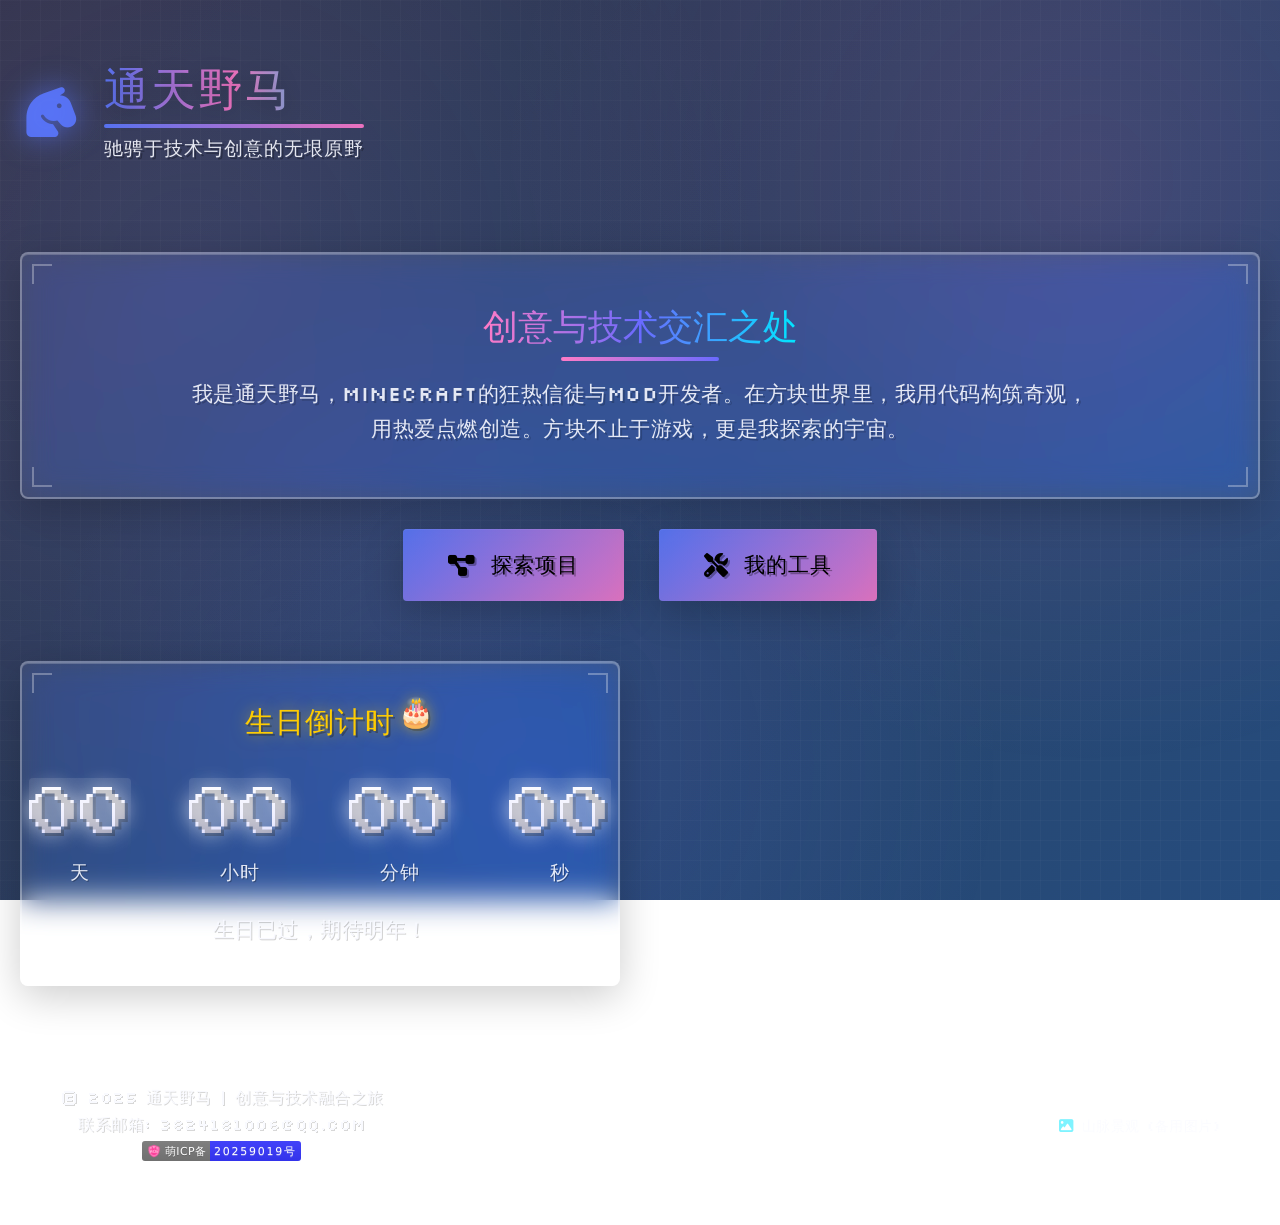
==== index.html @ 5b5aee97 "Update index.html" ====
<!DOCTYPE html>
<html lang="zh-CN">
<head>
    <meta charset="UTF-8">
    <meta name="viewport" content="width=device-width, initial-scale=1.0">
    <title>通天野马 - 个人网站</title>
    <link rel="stylesheet" href="https://cdnjs.cloudflare.com/ajax/libs/font-awesome/6.4.0/css/all.min.css">
    <link href="https://fonts.googleapis.com/css2?family=Press+Start+2P&family=Silkscreen&display=swap" rel="stylesheet">
    <style>
        * {
            margin: 0;
            padding: 0;
            box-sizing: border-box;
        }

        :root {
            --primary-color: rgba(90, 119, 255, 0.9);
            --secondary-color: rgba(255, 119, 200, 0.9);
            --accent-color: rgba(0, 231, 255, 0.9);
            --glass-bg: rgba(255, 255, 255, 0.08);
            --glass-border: rgba(255, 255, 255, 0.15);
            --glass-highlight: rgba(255, 255, 255, 0.2);
            --text-color: #f8f9ff;
            --text-secondary: rgba(248, 249, 255, 0.7);
            --shadow: 0 10px 40px rgba(0, 0, 0, 0.2);
            --shadow-light: 0 5px 25px rgba(0, 0, 0, 0.1);
            --gradient: linear-gradient(135deg, rgba(90, 119, 255, 0.1), rgba(255, 119, 200, 0.1));
            --pixel-border: 2px solid rgba(255, 255, 255, 0.3);
        }

        body {
            font-family: 'Silkscreen', cursive;
            color: var(--text-color);
            min-height: 100vh;
            overflow-x: hidden;
            position: relative;
            display: flex;
            flex-direction: column;
            align-items: center;
            justify-content: center;
            padding: 20px;
            image-rendering: pixelated;
            image-rendering: crisp-edges;
            /* Minecraft风格鼠标指针 - 十字准心 */
            cursor: url('data:image/svg+xml;utf8,<svg xmlns="http://www.w3.org/2000/svg" width="24" height="24" viewBox="0 0 24 24" fill="none" stroke="%23FFFFFF" stroke-width="2" stroke-linecap="square" stroke-linejoin="square"><line x1="12" y1="8" x2="12" y2="16"/><line x1="8" y1="12" x2="16" y2="12"/></svg>') 12 12, auto;
        }
        
        /* 交互元素的鼠标指针 - Minecraft剑 */
        a, button, .glass-card, .project-card, .tool-item {
            cursor: url('data:image/svg+xml;utf8,<svg xmlns="http://www.w3.org/2000/svg" width="32" height="32" viewBox="0 0 32 32" fill="%23FFD700" stroke="%23FFFFFF" stroke-width="2" stroke-linecap="square" stroke-linejoin="square"><path d="M28 4L16 16 4 28 8 24 16 16 24 8z"/><path d="M24 8L16 16 8 24" stroke="%23FFA500"/></svg>') 16 16, pointer;
        }

        #bing-bg {
            position: fixed;
            top: 0;
            left: 0;
            width: 100%;
            height: 100%;
            background-image: url('https://www.bing.com/th?id=OHR.ShanghaiTower_ZH-CN1358601065_1920x1080.jpg&rf=LaDigue_1920x1080.jpg');
            background-size: cover;
            background-position: center;
            background-repeat: no-repeat;
            z-index: -2;
            transition: background-image 1.5s ease-in-out;
            filter: contrast(1.1) saturate(1.2);
        }

        #bing-bg::after {
            content: '';
            position: absolute;
            top: 0;
            left: 0;
            width: 100%;
            height: 100%;
            background: linear-gradient(135deg, rgba(26, 26, 46, 0.85) 0%, rgba(15, 52, 96, 0.85) 100%);
            z-index: -1;
        }

        .bg-overlay {
            position: fixed;
            top: 0;
            left: 0;
            width: 100%;
            height: 100%;
            background: 
                radial-gradient(circle at 15% 30%, rgba(120, 119, 198, 0.15) 0%, transparent 45%),
                radial-gradient(circle at 85% 20%, rgba(255, 119, 200, 0.12) 0%, transparent 45%),
                radial-gradient(circle at 40% 85%, rgba(90, 119, 255, 0.15) 0%, transparent 45%);
            z-index: -1;
            pointer-events: none;
        }

        .pixel-grid {
            position: fixed;
            top: 0;
            left: 0;
            width: 100%;
            height: 100%;
            background-image: 
                linear-gradient(rgba(255, 255, 255, 0.05) 1px, transparent 1px),
                linear-gradient(90deg, rgba(255, 255, 255, 0.05) 1px, transparent 1px);
            background-size: 20px 20px;
            z-index: 0;
            pointer-events: none;
            opacity: 0.5;
        }

        .container {
            max-width: 1400px;
            width: 100%;
            margin: 0 auto;
            position: relative;
            z-index: 1;
        }

        /* 头部样式 */
        header {
            display: flex;
            justify-content: space-between;
            align-items: center;
            padding: 40px 0;
            margin-bottom: 50px;
        }

        .logo {
            display: flex;
            align-items: center;
            gap: 20px;
        }

        .logo-icon {
            font-size: 3.2rem;
            color: var(--primary-color);
            filter: drop-shadow(0 0 15px rgba(90, 119, 255, 0.7));
            animation: pixel-pulse 3s infinite alternate;
        }

        @keyframes pixel-pulse {
            0% { 
                filter: drop-shadow(0 0 15px rgba(90, 119, 255, 0.7));
                transform: scale(1);
            }
            100% { 
                filter: drop-shadow(0 0 25px rgba(90, 119, 255, 0.9));
                transform: scale(1.05);
            }
        }

        .logo-text h1 {
            font-family: 'Press Start 2P', cursive;
            font-size: 2.8rem;
            font-weight: normal;
            background: linear-gradient(to right, var(--primary-color), var(--secondary-color), var(--accent-color));
            -webkit-background-clip: text;
            background-clip: text;
            color: transparent;
            letter-spacing: 2px;
            text-shadow: 0 5px 20px rgba(0, 0, 0, 0.2);
            position: relative;
            text-transform: uppercase;
        }

        .logo-text h1::after {
            content: '';
            position: absolute;
            bottom: -8px;
            left: 0;
            width: 100%;
            height: 4px;
            background: linear-gradient(to right, var(--primary-color), var(--secondary-color));
            border-radius: 2px;
            image-rendering: pixelated;
        }

        .logo-text p {
            font-size: 1.2rem;
            opacity: 0.9;
            margin-top: 15px;
            letter-spacing: 1px;
            text-shadow: 2px 2px 0 rgba(0, 0, 0, 0.3);
        }

        /* 玻璃质感卡片 */
        .glass-card {
            background: var(--glass-bg);
            backdrop-filter: blur(15px) saturate(180%);
            border-radius: 8px;
            border: var(--pixel-border);
            box-shadow: var(--shadow), inset 0 1px 0 var(--glass-highlight);
            padding: 30px;
            transition: all 0.4s cubic-bezier(0.175, 0.885, 0.32, 1.275);
            position: relative;
            overflow: hidden;
        }

        .glass-card::before {
            content: '';
            position: absolute;
            top: 0;
            left: 0;
            width: 100%;
            height: 100%;
            background: var(--gradient);
            opacity: 0;
            transition: opacity 0.4s ease;
            z-index: -1;
        }

        .glass-card:hover::before {
            opacity: 1;
        }

        .glass-card:hover {
            transform: translateY(-8px);
            box-shadow: 0 20px 50px rgba(0, 0, 0, 0.3), inset 0 1px 0 var(--glass-highlight);
            border-color: rgba(255, 255, 255, 0.4);
        }

        /* 主要内容区域 */
        .main-content {
            display: grid;
            grid-template-columns: 1fr 1fr;
            gap: 40px;
            margin-bottom: 50px;
        }

        .intro {
            grid-column: 1 / -1;
            text-align: center;
            padding: 50px;
            margin-bottom: 30px;
        }

        .intro h2 {
            font-family: 'Press Start 2P', cursive;
            font-size: 2.2rem;
            margin-bottom: 25px;
            font-weight: normal;
            background: linear-gradient(to right, #ff7bc7, #6a6aff, #00e7ff);
            -webkit-background-clip: text;
            background-clip: text;
            color: transparent;
            position: relative;
            display: inline-block;
            text-transform: uppercase;
        }

        .intro h2::after {
            content: '';
            position: absolute;
            bottom: -10px;
            left: 25%;
            width: 50%;
            height: 4px;
            background: linear-gradient(to right, #ff7bc7, #6a6aff);
            border-radius: 2px;
            image-rendering: pixelated;
        }

        .intro p {
            font-size: 1.3rem;
            line-height: 1.7;
            max-width: 900px;
            margin: 0 auto;
            opacity: 0.9;
            letter-spacing: 0.5px;
            text-shadow: 2px 2px 0 rgba(0, 0, 0, 0.2);
        }

        /* 按钮样式 */
        .action-buttons {
            display: flex;
            justify-content: center;
            gap: 35px;
            margin-bottom: 60px;
        }

        .action-btn {
            padding: 22px 45px;
            font-size: 1.3rem;
            font-weight: normal;
            font-family: 'Press Start 2P', cursive;
            border: none;
            border-radius: 4px;
            cursor: pointer;
            display: flex;
            align-items: center;
            gap: 15px;
            transition: all 0.4s cubic-bezier(0.175, 0.885, 0.32, 1.275);
            position: relative;
            overflow: hidden;
            z-index: 1;
            letter-spacing: 1px;
            text-shadow: 2px 2px 0 rgba(0, 0, 0, 0.3);
            image-rendering: pixelated;
        }

        .action-btn::before {
            content: '';
            position: absolute;
            top: 0;
            left: 0;
            width: 100%;
            height: 100%;
            background: linear-gradient(135deg, var(--primary-color), var(--secondary-color));
            z-index: -1;
            opacity: 0.9;
            transition: opacity 0.4s ease, transform 0.4s ease;
        }

        .action-btn::after {
            content: '';
            position: absolute;
            top: 0;
            left: -100%;
            width: 100%;
            height: 100%;
            background: linear-gradient(90deg, transparent, rgba(255, 255, 255, 0.2), transparent);
            transition: left 0.7s ease;
            z-index: -1;
        }

        .action-btn:hover::after {
            left: 100%;
        }

        .action-btn:hover {
            transform: translateY(-8px) scale(1.05);
            box-shadow: 0 15px 35px rgba(90, 119, 255, 0.4);
        }

        .action-btn i {
            font-size: 1.5rem;
            transition: transform 0.3s ease;
        }

        .action-btn:hover i {
            transform: scale(1.2) rotate(5deg);
        }

        /* 倒计时样式 */
        .countdown-container {
            text-align: center;
            padding: 40px;
        }

        .countdown-title {
            font-family: 'Press Start 2P', cursive;
            font-size: 1.8rem;
            margin-bottom: 35px;
            color: #ffcc00;
            text-shadow: 0 0 15px rgba(255, 204, 0, 0.6), 2px 2px 0 rgba(0, 0, 0, 0.3);
            font-weight: normal;
            letter-spacing: 1px;
            position: relative;
            display: inline-block;
            text-transform: uppercase;
        }

        .countdown-title::after {
            content: '🎂';
            position: absolute;
            top: -10px;
            right: -40px;
            font-size: 1.8rem;
            animation: pixel-bounce 2s infinite;
        }

        @keyframes pixel-bounce {
            0%, 100% { transform: translateY(0); }
            50% { transform: translateY(-8px); }
        }

        .countdown {
            display: flex;
            justify-content: center;
            gap: 30px;
        }

        .countdown-item {
            display: flex;
            flex-direction: column;
            align-items: center;
            min-width: 130px;
        }

        .countdown-number {
            font-family: 'Press Start 2P', cursive;
            font-size: 3.2rem;
            font-weight: normal;
            color: #fff;
            text-shadow: 0 0 20px rgba(255, 255, 255, 0.8), 3px 3px 0 rgba(0, 0, 0, 0.3);
            line-height: 1;
            margin-bottom: 10px;
            background: linear-gradient(to bottom, #fff, #d1d1ff);
            -webkit-background-clip: text;
            background-clip: text;
            color: transparent;
            position: relative;
            padding: 10px 0;
            image-rendering: pixelated;
        }

        .countdown-number::before {
            content: '';
            position: absolute;
            top: 0;
            left: 0;
            width: 100%;
            height: 100%;
            background: linear-gradient(to bottom, rgba(255, 255, 255, 0.1), transparent);
            border-radius: 4px;
        }

        .countdown-label {
            font-size: 1.2rem;
            font-weight: normal;
            letter-spacing: 1px;
            opacity: 0.9;
            text-shadow: 1px 1px 0 rgba(0, 0, 0, 0.3);
        }

        .countdown-subtitle {
            font-size: 1.3rem;
            margin-top: 30px;
            opacity: 0.9;
            letter-spacing: 0.5px;
            text-shadow: 1px 1px 0 rgba(0, 0, 0, 0.2);
        }

        /* 模态窗口样式 */
        .modal {
            display: none;
            position: fixed;
            top: 0;
            left: 0;
            width: 100%;
            height: 100%;
            background-color: rgba(0, 0, 0, 0.8);
            z-index: 2000;
            justify-content: center;
            align-items: center;
            backdrop-filter: blur(10px);
            padding: 20px;
            animation: modalFadeIn 0.4s ease;
        }

        @keyframes modalFadeIn {
            from { opacity: 0; }
            to { opacity: 1; }
        }

        .modal.active {
            display: flex;
        }

        .modal-content {
            width: 90%;
            max-width: 1000px;
            max-height: 85vh;
            overflow-y: auto;
            border-radius: 8px;
            position: relative;
            animation: modalSlideUp 0.5s cubic-bezier(0.175, 0.885, 0.32, 1.275);
            transform-origin: center;
            border: var(--pixel-border);
        }

        @keyframes modalSlideUp {
            from { 
                opacity: 0;
                transform: translateY(60px) scale(0.9);
            }
            to { 
                opacity: 1;
                transform: translateY(0) scale(1);
            }
        }

        .modal-header {
            display: flex;
            justify-content: space-between;
            align-items: center;
            padding: 30px 40px;
            border-bottom: 1px solid var(--glass-border);
            margin-bottom: 25px;
        }

        .modal-header h2 {
            font-family: 'Press Start 2P', cursive;
            font-size: 1.8rem;
            display: flex;
            align-items: center;
            gap: 15px;
            font-weight: normal;
            text-transform: uppercase;
        }

        .close-btn {
            background: rgba(255, 255, 255, 0.1);
            border: var(--pixel-border);
            width: 50px;
            height: 50px;
            border-radius: 4px;
            color: var(--text-color);
            font-size: 1.8rem;
            cursor: pointer;
            display: flex;
            align-items: center;
            justify-content: center;
            transition: all 0.3s ease;
            image-rendering: pixelated;
        }

        .close-btn:hover {
            background: rgba(255, 255, 255, 0.2);
            transform: rotate(90deg);
        }

        .modal-body {
            padding: 0 40px 40px;
        }

        /* 项目网格 */
        .projects-grid {
            display: grid;
            grid-template-columns: repeat(auto-fill, minmax(280px, 1fr));
            gap: 30px;
        }

        .project-card {
            padding: 25px;
            border-radius: 4px;
            transition: all 0.4s ease;
            cursor: pointer;
            display: flex;
            flex-direction: column;
            height: 100%;
            position: relative;
            overflow: hidden;
            border: 1px solid transparent;
        }

        .project-card::after {
            content: '';
            position: absolute;
            bottom: 0;
            left: 0;
            width: 100%;
            height: 5px;
            background: linear-gradient(to right, var(--primary-color), var(--secondary-color));
            transform: scaleX(0);
            transition: transform 0.4s ease;
            transform-origin: left;
        }

        .project-card:hover::after {
            transform: scaleX(1);
        }

        .project-card:hover {
            transform: translateY(-10px);
            background: rgba(255, 255, 255, 0.12);
            border: 1px solid rgba(255, 255, 255, 0.2);
        }

        .project-icon {
            font-size: 3rem;
            margin-bottom: 20px;
            color: var(--primary-color);
            transition: transform 0.3s ease;
        }

        .project-card:hover .project-icon {
            transform: scale(1.2);
        }

        .project-card h3 {
            font-family: 'Press Start 2P', cursive;
            font-size: 1.3rem;
            margin-bottom: 15px;
            font-weight: normal;
        }

        .project-card p {
            opacity: 0.8;
            line-height: 1.6;
            flex-grow: 1;
            font-size: 1.1rem;
        }

        /* 工具列表 */
        .tools-list {
            display: flex;
            flex-direction: column;
            gap: 25px;
        }

        .tool-item {
            display: flex;
            align-items: center;
            gap: 25px;
            padding: 25px;
            border-radius: 4px;
            transition: all 0.4s ease;
            cursor: pointer;
            position: relative;
            overflow: hidden;
            border: 1px solid transparent;
        }

        .tool-item::after {
            content: '';
            position: absolute;
            bottom: 0;
            left: 0;
            width: 100%;
            height: 5px;
            background: linear-gradient(to right, var(--secondary-color), var(--accent-color));
            transform: scaleX(0);
            transition: transform 0.4s ease;
            transform-origin: left;
        }

        .tool-item:hover::after {
            transform: scaleX(1);
        }

        .tool-item:hover {
            transform: translateX(15px);
            background: rgba(255, 255, 255, 0.12);
            border: 1px solid rgba(255, 255, 255, 0.2);
        }

        .tool-icon {
            font-size: 2.5rem;
            color: var(--secondary-color);
            transition: transform 0.3s ease;
            min-width: 60px;
            text-align: center;
        }

        .tool-item:hover .tool-icon {
            transform: scale(1.2);
        }

        .tool-info h3 {
            font-family: 'Press Start 2P', cursive;
            font-size: 1.3rem;
            margin-bottom: 8px;
            font-weight: normal;
        }

        .tool-info p {
            opacity: 0.8;
            line-height: 1.6;
            font-size: 1.1rem;
        }

        /* 页脚 */
        footer {
            text-align: center;
            padding: 40px 0;
            margin-top: 60px;
            border-top: 1px solid var(--glass-border);
            font-size: 1rem;
            opacity: 0.8;
            width: 100%;
            letter-spacing: 0.5px;
        }

        .footer-content {
            display: flex;
            justify-content: space-between;
            align-items: center;
            max-width: 1200px;
            margin: 0 auto;
            padding: 0 20px;
        }

        .footer-text p {
            margin-bottom: 5px;
            text-shadow: 1px 1px 0 rgba(0, 0, 0, 0.2);
        }

        .bg-info {
            font-size: 0.9rem;
            opacity: 0.7;
            display: flex;
            align-items: center;
            gap: 8px;
        }

        .bg-info i {
            color: var(--accent-color);
        }

        /* 像素装饰元素 */
        .pixel-corner {
            position: absolute;
            width: 20px;
            height: 20px;
            border: 2px solid rgba(255, 255, 255, 0.3);
            image-rendering: pixelated;
        }

        .corner-tl {
            top: 10px;
            left: 10px;
            border-right: none;
            border-bottom: none;
        }

        .corner-tr {
            top: 10px;
            right: 10px;
            border-left: none;
            border-bottom: none;
        }

        .corner-bl {
            bottom: 10px;
            left: 10px;
            border-right: none;
            border-top: none;
        }

        .corner-br {
            bottom: 10px;
            right: 10px;
            border-left: none;
            border-top: none;
        }

        /* 响应式设计 */
        @media (max-width: 1200px) {
            .main-content {
                grid-template-columns: 1fr;
                gap: 30px;
            }
            
            .countdown {
                flex-wrap: wrap;
            }
            
            .countdown-item {
                min-width: 110px;
            }
        }

        @media (max-width: 992px) {
            .logo-text h1 {
                font-size: 2.2rem;
            }
            
            .intro h2 {
                font-size: 1.8rem;
            }
            
            .projects-grid {
                grid-template-columns: repeat(auto-fill, minmax(250px, 1fr));
            }
            
            .countdown-number {
                font-size: 2.5rem;
            }
        }

        @media (max-width: 768px) {
            header {
                flex-direction: column;
                align-items: flex-start;
                gap: 20px;
            }
            
            .action-buttons {
                flex-direction: column;
                align-items: center;
                gap: 20px;
            }
            
            .action-btn {
                width: 100%;
                max-width: 350px;
                justify-content: center;
                font-size: 1.1rem;
                padding: 18px 30px;
            }
            
            .countdown-item {
                min-width: 90px;
            }
            
            .countdown-number {
                font-size: 2rem;
            }
            
            .modal-header {
                flex-direction: column;
                align-items: flex-start;
                gap: 20px;
            }
            
            .modal-header h2 {
                font-size: 1.5rem;
            }
            
            .footer-content {
                flex-direction: column;
                gap: 20px;
                text-align: center;
            }
            
            .logo-icon {
                font-size: 2.5rem;
            }
        }

        @media (max-width: 576px) {
            .intro {
                padding: 30px 20px;
            }
            
            .intro h2 {
                font-size: 1.5rem;
            }
            
            .intro p {
                font-size: 1.1rem;
            }
            
            .countdown {
                gap: 15px;
            }
            
            .countdown-item {
                min-width: 70px;
            }
            
            .countdown-number {
                font-size: 1.8rem;
            }
            
            .modal-body {
                padding: 0 20px 30px;
            }
            
            .logo-text h1 {
                font-size: 1.8rem;
            }
        }
    </style>
</head>
<body>
    <div id="bing-bg"></div>
    <div class="bg-overlay"></div>
    <div class="pixel-grid"></div>
    
    <div class="container">
        <header>
            <div class="logo">
                <div class="logo-icon">
                    <i class="fas fa-horse-head"></i>
                </div>
                <div class="logo-text">
                    <h1>通天野马</h1>
                    <p>驰骋于技术与创意的无垠原野</p>
                </div>
            </div>
        </header>

        <main>
            <section class="intro glass-card">
                <div class="pixel-corner corner-tl"></div>
                <div class="pixel-corner corner-tr"></div>
                <div class="pixel-corner corner-bl"></div>
                <div class="pixel-corner corner-br"></div>
                <h2>创意与技术交汇之处</h2>
                <p>我是通天野马，Minecraft的狂热信徒与Mod开发者。在方块世界里，我用代码构筑奇观，用热爱点燃创造。方块不止于游戏，更是我探索的宇宙。</p>
            </section>

            <div class="action-buttons">
                <button class="action-btn glass-card" id="projectsBtn">
                    <i class="fas fa-project-diagram"></i>
                    <span>探索项目</span>
                </button>
                <button class="action-btn glass-card" id="toolsBtn">
                    <i class="fas fa-tools"></i>
                    <span>我的工具</span>
                </button>
            </div>

            <div class="main-content">
                <div class="countdown-container glass-card">
                    <div class="pixel-corner corner-tl"></div>
                    <div class="pixel-corner corner-tr"></div>
                    <div class="pixel-corner corner-bl"></div>
                    <div class="pixel-corner corner-br"></div>
                    <h2 class="countdown-title">生日倒计时</h2>
                    <div class="countdown" id="countdown">
                        <div class="countdown-item">
                            <div class="countdown-number" id="days">00</div>
                            <div class="countdown-label">天</div>
                        </div>
                        <div class="countdown-item">
                            <div class="countdown-number" id="hours">00</div>
                            <div class="countdown-label">小时</div>
                        </div>
                        <div class="countdown-item">
                            <div class="countdown-number" id="minutes">00</div>
                            <div class="countdown-label">分钟</div>
                        </div>
                        <div class="countdown-item">
                            <div class="countdown-number" id="seconds">00</div>
                            <div class="countdown-label">秒</div>
                        </div>
                    </div>
                    <p class="countdown-subtitle">距离2026年7月3日还有</p>
                </div>
            </div>
        </main>

        <!-- 项目模态窗口 -->
        <div class="modal" id="projectsModal">
            <div class="modal-content glass-card">
                <div class="pixel-corner corner-tl"></div>
                <div class="pixel-corner corner-tr"></div>
                <div class="pixel-corner corner-bl"></div>
                <div class="pixel-corner corner-br"></div>
                <div class="modal-header">
                    <h2><i class="fas fa-project-diagram"></i> 我的项目集</h2>
                    <button class="close-btn" id="closeProjects">
                        <i class="fas fa-times"></i>
                    </button>
                </div>
                <div class="modal-body">
                    <div class="projects-grid">
                        <div class="project-card glass-card">
                            <div class="project-icon">
                                <i class="fas fa-robot"></i>
                            </div>
                            <h3>TTYM-Browser</h3>
                            <p>基于windows系统的自带微软浏览器开发，只需更新微软浏览器，即可在本浏览器中体验最新版内核，软件70MB大小，便携轻巧，但需要windows 10及以上。</p>
                            <a href="https://mcnoch.lanzoue.com/iweoA3ep8sih" target="_blank" rel="noopener">前往下载</a>
                        </div>
                        <div class="project-card glass-card">
                            <div class="project-icon">
                                <i class="fas fa-gamepad"></i>
                            </div>
                            <h3>沉浸式游戏引擎</h3>
                            <p>使用WebGL和Three.js构建的高性能3D游戏引擎，支持物理模拟、实时渲染和跨平台部署。</p>
                        </div>
                        <div class="project-card glass-card">
                            <div class="project-icon">
                                <i class="fas fa-chart-network"></i>
                            </div>
                            <h3>数据可视化平台</h3>
                            <p>交互式数据可视化工具，可将多维复杂数据转化为直观的动态图表和3D可视化场景。</p>
                        </div>
                        <div class="project-card glass-card">
                            <div class="project-icon">
                                <i class="fas fa-mobile-alt"></i>
                            </div>
                            <h3>跨平台应用框架</h3>
                            <p>一次编写即可部署到iOS、Android和Web的移动应用开发框架，提供原生性能和丰富组件库。</p>
                        </div>
                        <div class="project-card glass-card">
                            <div class="project-icon">
                                <i class="fas fa-code"></i>
                            </div>
                            <h3>智能代码生成器</h3>
                            <p>基于AI的代码生成工具，可根据自然语言描述生成高质量的代码片段和完整项目结构。</p>
                        </div>
                        <div class="project-card glass-card">
                            <div class="project-icon">
                                <i class="fas fa-shield-alt"></i>
                            </div>
                            <h3>网络安全平台</h3>
                            <p>全面的网络安全评估和管理平台，包含漏洞扫描、渗透测试、威胁检测和应急响应功能。</p>
                        </div>
                    </div>
                </div>
            </div>
        </div>

        <!-- 工具模态窗口 -->
        <div class="modal" id="toolsModal">
            <div class="modal-content glass-card">
                <div class="pixel-corner corner-tl"></div>
                <div class="pixel-corner corner-tr"></div>
                <div class="pixel-corner corner-bl"></div>
                <div class="pixel-corner corner-br"></div>
                <div class="modal-header">
                    <h2><i class="fas fa-tools"></i> 我的技术栈</h2>
                    <button class="close-btn" id="closeTools">
                        <i class="fas fa-times"></i>
                    </button>
                </div>
                <div class="modal-body">
                    <div class="tools-list">
                        <div class="tool-item glass-card">
                            <div class="tool-icon">
                                <i class="fab fa-react"></i>
                            </div>
                            <div class="tool-info">
                                <h3>React生态体系</h3>
                                <p>React.js为核心，配合Redux状态管理，Next.js服务端渲染，构建高性能前端应用。</p>
                            </div>
                        </div>
                        <div class="tool-item glass-card">
                            <div class="tool-icon">
                                <i class="fab fa-node-js"></i>
                            </div>
                            <div class="tool-info">
                                <h3>Node.js后端技术</h3>
                                <p>Express.js和NestJS框架，结合TypeScript，构建可扩展、高性能的服务器端应用。</p>
                            </div>
                        </div>
                        <div class="tool-item glass-card">
                            <div class="tool-icon">
                                <i class="fas fa-database"></i>
                            </div>
                            <div class="tool-info">
                                <h3>数据库解决方案</h3>
                                <p>MongoDB、PostgreSQL和Redis，根据应用场景选择最合适的数据存储方案。</p>
                            </div>
                        </div>
                        <div class="tool-item glass-card">
                            <div class="tool-icon">
                                <i class="fab fa-figma"></i>
                            </div>
                            <div class="tool-info">
                                <h3>设计协作工具</h3>
                                <p>Figma进行UI/UX设计，配合Adobe Creative Cloud完成视觉设计和原型制作。</p>
                            </div>
                        </div>
                        <div class="tool-item glass-card">
                            <div class="tool-icon">
                                <i class="fas fa-terminal"></i>
                            </div>
                            <div class="tool-info">
                                <h3>开发环境</h3>
                                <p>VS Code编辑器，配合Git版本控制，Docker容器化，实现高效开发和部署流程。</p>
                            </div>
                        </div>
                        <div class="tool-item glass-card">
                            <div class="tool-icon">
                                <i class="fas fa-cloud"></i>
                            </div>
                            <div class="tool-info">
                                <h3>云平台部署</h3>
                                <p>AWS、Azure和Vercel云平台，结合CI/CD流程，实现自动化部署和弹性扩展。</p>
                            </div>
                        </div>
                    </div>
                </div>
            </div>
        </div>

        <footer>
            <div class="footer-content">
                <div class="footer-text">
                    <p>© 2025 通天野马 | 创意与技术融合之旅</p>
                    <p>联系邮箱: 3824181006@qq.com</p>
                    <a href="https://icp.gov.moe/?keyword=20259019" target="_blank" rel="noopener noreferrer">
<img alt="icp" class="entered loading" src="/assets/images/footer/icp.svg" data-ll-status="loading"></a>
                </div>
                <div class="bg-info">
                    <i class="fas fa-image"></i>
                    <span id="bg-title">今日Bing美图加载中...</span>
                </div>
            </div>
        </footer>
    </div>

    <script>
        // Bing每日美图API
        async function fetchBingImage() {
            try {
                // 使用Bing壁纸API
                const response = await fetch('https://www.bing.com/HPImageArchive.aspx?format=js&idx=0&n=1&mkt=zh-CN');
                const data = await response.json();
                
                if (data.images && data.images.length > 0) {
                    const image = data.images[0];
                    const imageUrl = `https://www.bing.com${image.url}`;
                    const imageTitle = image.title;
                    const copyright = image.copyright;
                    
                    // 设置背景图片
                    document.getElementById('bing-bg').style.backgroundImage = `url('${imageUrl}')`;
                    
                    // 更新图片信息
                    document.getElementById('bg-title').textContent = imageTitle || '今日Bing美图';
                    
                    // 存储图片信息
                    localStorage.setItem('bingImage', JSON.stringify({
                        url: imageUrl,
                        title: imageTitle,
                        copyright: copyright,
                        date: new Date().toDateString()
                    }));
                }
            } catch (error) {
                console.error('获取Bing图片失败:', error);
                // 使用备用图片
                document.getElementById('bing-bg').style.backgroundImage = "url('https://images.unsplash.com/photo-1506905925346-21bda4d32df4?ixlib=rb-4.0.3&ixid=M3wxMjA3fDB8MHxwaG90by1wYWdlfHx8fGVufDB8fHx8fA%3D%3D&auto=format&fit=crop&w=2070&q=80')";
                document.getElementById('bg-title').textContent = "山脉景观 (备用图片)";
            }
        }

        // 检查是否已有当天的图片
        function checkLocalImage() {
            const savedImage = localStorage.getItem('bingImage');
            if (savedImage) {
                const imageData = JSON.parse(savedImage);
                const today = new Date().toDateString();
                
                if (imageData.date === today) {
                    // 使用本地存储的图片
                    document.getElementById('bing-bg').style.backgroundImage = `url('${imageData.url}')`;
                    document.getElementById('bg-title').textContent = imageData.title || '今日Bing美图';
                    return true;
                }
            }
            return false;
        }

        // 初始化Bing图片
        if (!checkLocalImage()) {
            fetchBingImage();
        }

        // 生日倒计时功能
        const targetDate = new Date('2026-07-03T00:00:00').getTime();
        
        function updateCountdown() {
            const now = new Date().getTime();
            const timeLeft = targetDate - now;
            
            if (timeLeft < 0) {
                document.getElementById('days').textContent = '00';
                document.getElementById('hours').textContent = '00';
                document.getElementById('minutes').textContent = '00';
                document.getElementById('seconds').textContent = '00';
                
                // 如果生日已过，显示祝福信息
                if (timeLeft < -86400000) { // 过了一天以上
                    document.querySelector('.countdown-subtitle').textContent = '生日已过，期待明年！';
                } else {
                    document.querySelector('.countdown-subtitle').textContent = '生日快乐！';
                }
                return;
            }
            
            const days = Math.floor(timeLeft / (1000 * 60 * 60 * 24));
            const hours = Math.floor((timeLeft % (1000 * 60 * 60 * 24)) / (1000 * 60 * 60));
            const minutes = Math.floor((timeLeft % (1000 * 60 * 60)) / (1000 * 60));
            const seconds = Math.floor((timeLeft % (1000 * 60)) / 1000);
            
            document.getElementById('days').textContent = days.toString().padStart(2, '0');
            document.getElementById('hours').textContent = hours.toString().padStart(2, '0');
            document.getElementById('minutes').textContent = minutes.toString().padStart(2, '0');
            document.getElementById('seconds').textContent = seconds.toString().padStart(2, '0');
        }
        
        // 初始调用并设置每秒更新
        updateCountdown();
        setInterval(updateCountdown, 1000);
        
        // 模态窗口控制
        const projectsBtn = document.getElementById('projectsBtn');
        const toolsBtn = document.getElementById('toolsBtn');
        const projectsModal = document.getElementById('projectsModal');
        const toolsModal = document.getElementById('toolsModal');
        const closeProjects = document.getElementById('closeProjects');
        const closeTools = document.getElementById('closeTools');
        
        // 打开项目模态窗口
        projectsBtn.addEventListener('click', () => {
            projectsModal.classList.add('active');
            document.body.style.overflow = 'hidden';
        });
        
        // 打开工具模态窗口
        toolsBtn.addEventListener('click', () => {
            toolsModal.classList.add('active');
            document.body.style.overflow = 'hidden';
        });
        
        // 关闭项目模态窗口
        closeProjects.addEventListener('click', () => {
            projectsModal.classList.remove('active');
            document.body.style.overflow = 'auto';
        });
        
        // 关闭工具模态窗口
        closeTools.addEventListener('click', () => {
            toolsModal.classList.remove('active');
            document.body.style.overflow = 'auto';
        });
        
        // 点击模态窗口外部关闭
        window.addEventListener('click', (e) => {
            if (e.target === projectsModal) {
                projectsModal.classList.remove('active');
                document.body.style.overflow = 'auto';
            }
            if (e.target === toolsModal) {
                toolsModal.classList.remove('active');
                document.body.style.overflow = 'auto';
            }
        });
        
        // ESC键关闭模态窗口
        document.addEventListener('keydown', (e) => {
            if (e.key === 'Escape') {
                projectsModal.classList.remove('active');
                toolsModal.classList.remove('active');
                document.body.style.overflow = 'auto';
            }
        });
        
        // 为项目卡片和工具项添加点击效果
        document.querySelectorAll('.project-card, .tool-item').forEach(item => {
            item.addEventListener('click', function() {
                this.style.transform = 'scale(0.98)';
                setTimeout(() => {
                    this.style.transform = '';
                }, 200);
            });
        });
        
        // 添加页面加载动画
        window.addEventListener('load', () => {
            document.querySelector('.intro').style.animation = 'fadeIn 1s ease';
            document.querySelector('.countdown-container').style.animation = 'fadeIn 1.2s ease';
            
            // 添加卡片动画
            const cards = document.querySelectorAll('.glass-card');
            cards.forEach((card, index) => {
                card.style.opacity = '0';
                card.style.transform = 'translateY(20px)';
                
                setTimeout(() => {
                    card.style.transition = 'opacity 0.6s ease, transform 0.6s ease';
                    card.style.opacity = '1';
                    card.style.transform = 'translateY(0)';
                }, index * 100);
            });
        });

        // 每日自动更新Bing图片
        setInterval(() => {
            const now = new Date();
            const hours = now.getHours();
            const minutes = now.getMinutes();
            
            // 每天凌晨3点检查更新
            if (hours === 3 && minutes === 0) {
                fetchBingImage();
            }
        }, 60000); // 每分钟检查一次
        
        // 添加像素化效果
        document.addEventListener('DOMContentLoaded', function() {
            // 为所有图片添加像素化效果
            document.querySelectorAll('img').forEach(img => {
                img.style.imageRendering = 'pixelated';
                img.style.imageRendering = 'crisp-edges';
            });
        });
    </script>
</body>
</html>
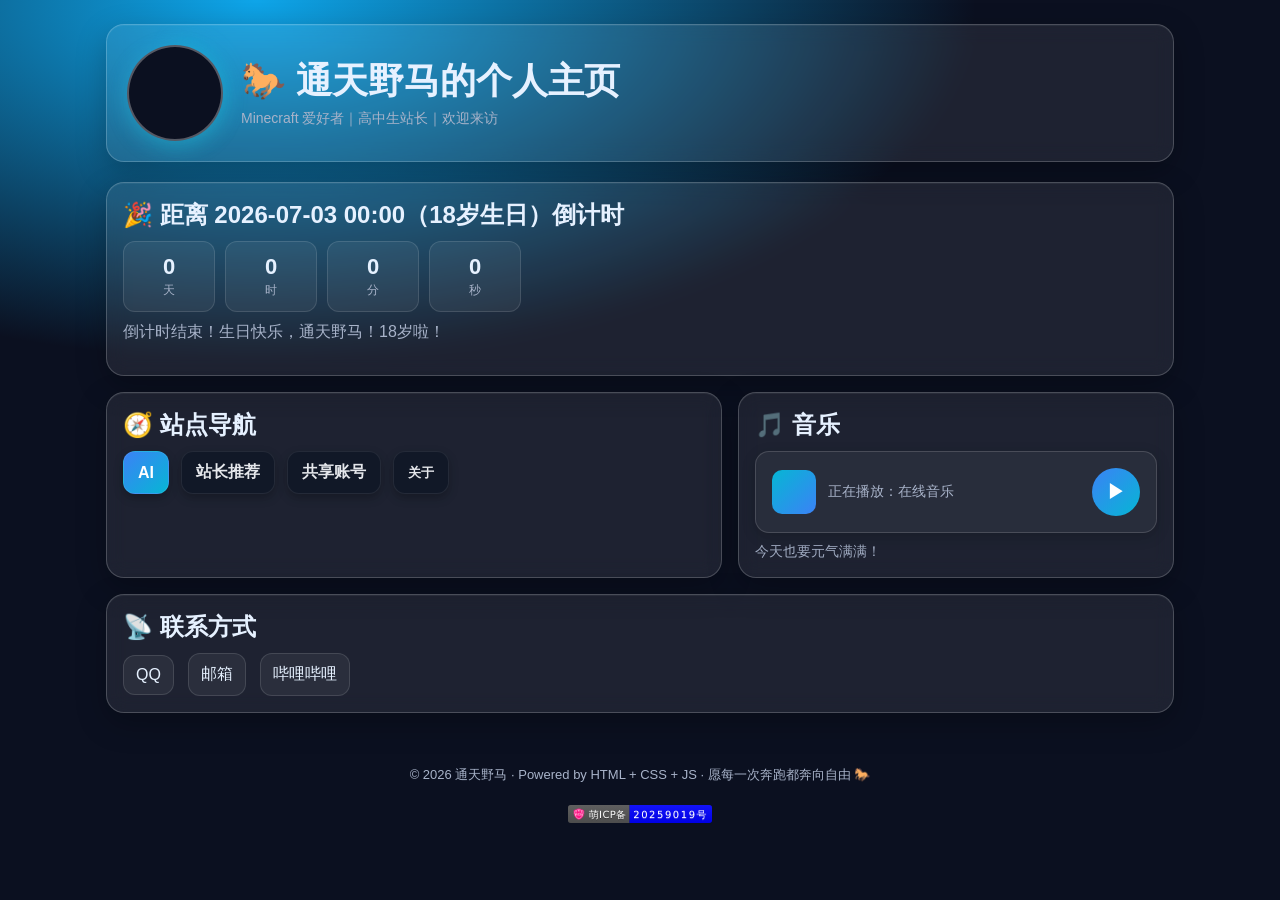
==== commit e9c1e5a1: "Update index.html" ====
--- a/index.html
+++ b/index.html
@@ -1,1275 +1,320 @@
 <!DOCTYPE html>
 <html lang="zh-CN">
 <head>
-    <meta charset="UTF-8">
-    <meta name="viewport" content="width=device-width, initial-scale=1.0">
-    <title>通天野马 - 个人网站</title>
-    <link rel="stylesheet" href="https://cdnjs.cloudflare.com/ajax/libs/font-awesome/6.4.0/css/all.min.css">
-    <link href="https://fonts.googleapis.com/css2?family=Press+Start+2P&family=Silkscreen&display=swap" rel="stylesheet">
-    <style>
-        * {
-            margin: 0;
-            padding: 0;
-            box-sizing: border-box;
-        }
-
-        :root {
-            --primary-color: rgba(90, 119, 255, 0.9);
-            --secondary-color: rgba(255, 119, 200, 0.9);
-            --accent-color: rgba(0, 231, 255, 0.9);
-            --glass-bg: rgba(255, 255, 255, 0.08);
-            --glass-border: rgba(255, 255, 255, 0.15);
-            --glass-highlight: rgba(255, 255, 255, 0.2);
-            --text-color: #f8f9ff;
-            --text-secondary: rgba(248, 249, 255, 0.7);
-            --shadow: 0 10px 40px rgba(0, 0, 0, 0.2);
-            --shadow-light: 0 5px 25px rgba(0, 0, 0, 0.1);
-            --gradient: linear-gradient(135deg, rgba(90, 119, 255, 0.1), rgba(255, 119, 200, 0.1));
-            --pixel-border: 2px solid rgba(255, 255, 255, 0.3);
-        }
-
-        body {
-            font-family: 'Silkscreen', cursive;
-            color: var(--text-color);
-            min-height: 100vh;
-            overflow-x: hidden;
-            position: relative;
-            display: flex;
-            flex-direction: column;
-            align-items: center;
-            justify-content: center;
-            padding: 20px;
-            image-rendering: pixelated;
-            image-rendering: crisp-edges;
-            /* Minecraft风格鼠标指针 - 十字准心 */
-            cursor: url('data:image/svg+xml;utf8,<svg xmlns="http://www.w3.org/2000/svg" width="24" height="24" viewBox="0 0 24 24" fill="none" stroke="%23FFFFFF" stroke-width="2" stroke-linecap="square" stroke-linejoin="square"><line x1="12" y1="8" x2="12" y2="16"/><line x1="8" y1="12" x2="16" y2="12"/></svg>') 12 12, auto;
-        }
-        
-        /* 交互元素的鼠标指针 - Minecraft剑 */
-        a, button, .glass-card, .project-card, .tool-item {
-            cursor: url('data:image/svg+xml;utf8,<svg xmlns="http://www.w3.org/2000/svg" width="32" height="32" viewBox="0 0 32 32" fill="%23FFD700" stroke="%23FFFFFF" stroke-width="2" stroke-linecap="square" stroke-linejoin="square"><path d="M28 4L16 16 4 28 8 24 16 16 24 8z"/><path d="M24 8L16 16 8 24" stroke="%23FFA500"/></svg>') 16 16, pointer;
-        }
-
-        #bing-bg {
-            position: fixed;
-            top: 0;
-            left: 0;
-            width: 100%;
-            height: 100%;
-            background-image: url('https://www.bing.com/th?id=OHR.ShanghaiTower_ZH-CN1358601065_1920x1080.jpg&rf=LaDigue_1920x1080.jpg');
-            background-size: cover;
-            background-position: center;
-            background-repeat: no-repeat;
-            z-index: -2;
-            transition: background-image 1.5s ease-in-out;
-            filter: contrast(1.1) saturate(1.2);
-        }
-
-        #bing-bg::after {
-            content: '';
-            position: absolute;
-            top: 0;
-            left: 0;
-            width: 100%;
-            height: 100%;
-            background: linear-gradient(135deg, rgba(26, 26, 46, 0.85) 0%, rgba(15, 52, 96, 0.85) 100%);
-            z-index: -1;
-        }
-
-        .bg-overlay {
-            position: fixed;
-            top: 0;
-            left: 0;
-            width: 100%;
-            height: 100%;
-            background: 
-                radial-gradient(circle at 15% 30%, rgba(120, 119, 198, 0.15) 0%, transparent 45%),
-                radial-gradient(circle at 85% 20%, rgba(255, 119, 200, 0.12) 0%, transparent 45%),
-                radial-gradient(circle at 40% 85%, rgba(90, 119, 255, 0.15) 0%, transparent 45%);
-            z-index: -1;
-            pointer-events: none;
-        }
-
-        .pixel-grid {
-            position: fixed;
-            top: 0;
-            left: 0;
-            width: 100%;
-            height: 100%;
-            background-image: 
-                linear-gradient(rgba(255, 255, 255, 0.05) 1px, transparent 1px),
-                linear-gradient(90deg, rgba(255, 255, 255, 0.05) 1px, transparent 1px);
-            background-size: 20px 20px;
-            z-index: 0;
-            pointer-events: none;
-            opacity: 0.5;
-        }
-
-        .container {
-            max-width: 1400px;
-            width: 100%;
-            margin: 0 auto;
-            position: relative;
-            z-index: 1;
-        }
-
-        /* 头部样式 */
-        header {
-            display: flex;
-            justify-content: space-between;
-            align-items: center;
-            padding: 40px 0;
-            margin-bottom: 50px;
-        }
-
-        .logo {
-            display: flex;
-            align-items: center;
-            gap: 20px;
-        }
-
-        .logo-icon {
-            font-size: 3.2rem;
-            color: var(--primary-color);
-            filter: drop-shadow(0 0 15px rgba(90, 119, 255, 0.7));
-            animation: pixel-pulse 3s infinite alternate;
-        }
-
-        @keyframes pixel-pulse {
-            0% { 
-                filter: drop-shadow(0 0 15px rgba(90, 119, 255, 0.7));
-                transform: scale(1);
-            }
-            100% { 
-                filter: drop-shadow(0 0 25px rgba(90, 119, 255, 0.9));
-                transform: scale(1.05);
-            }
-        }
-
-        .logo-text h1 {
-            font-family: 'Press Start 2P', cursive;
-            font-size: 2.8rem;
-            font-weight: normal;
-            background: linear-gradient(to right, var(--primary-color), var(--secondary-color), var(--accent-color));
-            -webkit-background-clip: text;
-            background-clip: text;
-            color: transparent;
-            letter-spacing: 2px;
-            text-shadow: 0 5px 20px rgba(0, 0, 0, 0.2);
-            position: relative;
-            text-transform: uppercase;
-        }
-
-        .logo-text h1::after {
-            content: '';
-            position: absolute;
-            bottom: -8px;
-            left: 0;
-            width: 100%;
-            height: 4px;
-            background: linear-gradient(to right, var(--primary-color), var(--secondary-color));
-            border-radius: 2px;
-            image-rendering: pixelated;
-        }
-
-        .logo-text p {
-            font-size: 1.2rem;
-            opacity: 0.9;
-            margin-top: 15px;
-            letter-spacing: 1px;
-            text-shadow: 2px 2px 0 rgba(0, 0, 0, 0.3);
-        }
-
-        /* 玻璃质感卡片 */
-        .glass-card {
-            background: var(--glass-bg);
-            backdrop-filter: blur(15px) saturate(180%);
-            border-radius: 8px;
-            border: var(--pixel-border);
-            box-shadow: var(--shadow), inset 0 1px 0 var(--glass-highlight);
-            padding: 30px;
-            transition: all 0.4s cubic-bezier(0.175, 0.885, 0.32, 1.275);
-            position: relative;
-            overflow: hidden;
-        }
-
-        .glass-card::before {
-            content: '';
-            position: absolute;
-            top: 0;
-            left: 0;
-            width: 100%;
-            height: 100%;
-            background: var(--gradient);
-            opacity: 0;
-            transition: opacity 0.4s ease;
-            z-index: -1;
-        }
-
-        .glass-card:hover::before {
-            opacity: 1;
-        }
-
-        .glass-card:hover {
-            transform: translateY(-8px);
-            box-shadow: 0 20px 50px rgba(0, 0, 0, 0.3), inset 0 1px 0 var(--glass-highlight);
-            border-color: rgba(255, 255, 255, 0.4);
-        }
-
-        /* 主要内容区域 */
-        .main-content {
-            display: grid;
-            grid-template-columns: 1fr 1fr;
-            gap: 40px;
-            margin-bottom: 50px;
-        }
-
-        .intro {
-            grid-column: 1 / -1;
-            text-align: center;
-            padding: 50px;
-            margin-bottom: 30px;
-        }
-
-        .intro h2 {
-            font-family: 'Press Start 2P', cursive;
-            font-size: 2.2rem;
-            margin-bottom: 25px;
-            font-weight: normal;
-            background: linear-gradient(to right, #ff7bc7, #6a6aff, #00e7ff);
-            -webkit-background-clip: text;
-            background-clip: text;
-            color: transparent;
-            position: relative;
-            display: inline-block;
-            text-transform: uppercase;
-        }
-
-        .intro h2::after {
-            content: '';
-            position: absolute;
-            bottom: -10px;
-            left: 25%;
-            width: 50%;
-            height: 4px;
-            background: linear-gradient(to right, #ff7bc7, #6a6aff);
-            border-radius: 2px;
-            image-rendering: pixelated;
-        }
-
-        .intro p {
-            font-size: 1.3rem;
-            line-height: 1.7;
-            max-width: 900px;
-            margin: 0 auto;
-            opacity: 0.9;
-            letter-spacing: 0.5px;
-            text-shadow: 2px 2px 0 rgba(0, 0, 0, 0.2);
-        }
-
-        /* 按钮样式 */
-        .action-buttons {
-            display: flex;
-            justify-content: center;
-            gap: 35px;
-            margin-bottom: 60px;
-        }
-
-        .action-btn {
-            padding: 22px 45px;
-            font-size: 1.3rem;
-            font-weight: normal;
-            font-family: 'Press Start 2P', cursive;
-            border: none;
-            border-radius: 4px;
-            cursor: pointer;
-            display: flex;
-            align-items: center;
-            gap: 15px;
-            transition: all 0.4s cubic-bezier(0.175, 0.885, 0.32, 1.275);
-            position: relative;
-            overflow: hidden;
-            z-index: 1;
-            letter-spacing: 1px;
-            text-shadow: 2px 2px 0 rgba(0, 0, 0, 0.3);
-            image-rendering: pixelated;
-        }
-
-        .action-btn::before {
-            content: '';
-            position: absolute;
-            top: 0;
-            left: 0;
-            width: 100%;
-            height: 100%;
-            background: linear-gradient(135deg, var(--primary-color), var(--secondary-color));
-            z-index: -1;
-            opacity: 0.9;
-            transition: opacity 0.4s ease, transform 0.4s ease;
-        }
-
-        .action-btn::after {
-            content: '';
-            position: absolute;
-            top: 0;
-            left: -100%;
-            width: 100%;
-            height: 100%;
-            background: linear-gradient(90deg, transparent, rgba(255, 255, 255, 0.2), transparent);
-            transition: left 0.7s ease;
-            z-index: -1;
-        }
-
-        .action-btn:hover::after {
-            left: 100%;
-        }
-
-        .action-btn:hover {
-            transform: translateY(-8px) scale(1.05);
-            box-shadow: 0 15px 35px rgba(90, 119, 255, 0.4);
-        }
-
-        .action-btn i {
-            font-size: 1.5rem;
-            transition: transform 0.3s ease;
-        }
-
-        .action-btn:hover i {
-            transform: scale(1.2) rotate(5deg);
-        }
-
-        /* 倒计时样式 */
-        .countdown-container {
-            text-align: center;
-            padding: 40px;
-        }
-
-        .countdown-title {
-            font-family: 'Press Start 2P', cursive;
-            font-size: 1.8rem;
-            margin-bottom: 35px;
-            color: #ffcc00;
-            text-shadow: 0 0 15px rgba(255, 204, 0, 0.6), 2px 2px 0 rgba(0, 0, 0, 0.3);
-            font-weight: normal;
-            letter-spacing: 1px;
-            position: relative;
-            display: inline-block;
-            text-transform: uppercase;
-        }
-
-        .countdown-title::after {
-            content: '🎂';
-            position: absolute;
-            top: -10px;
-            right: -40px;
-            font-size: 1.8rem;
-            animation: pixel-bounce 2s infinite;
-        }
-
-        @keyframes pixel-bounce {
-            0%, 100% { transform: translateY(0); }
-            50% { transform: translateY(-8px); }
-        }
-
-        .countdown {
-            display: flex;
-            justify-content: center;
-            gap: 30px;
-        }
-
-        .countdown-item {
-            display: flex;
-            flex-direction: column;
-            align-items: center;
-            min-width: 130px;
-        }
-
-        .countdown-number {
-            font-family: 'Press Start 2P', cursive;
-            font-size: 3.2rem;
-            font-weight: normal;
-            color: #fff;
-            text-shadow: 0 0 20px rgba(255, 255, 255, 0.8), 3px 3px 0 rgba(0, 0, 0, 0.3);
-            line-height: 1;
-            margin-bottom: 10px;
-            background: linear-gradient(to bottom, #fff, #d1d1ff);
-            -webkit-background-clip: text;
-            background-clip: text;
-            color: transparent;
-            position: relative;
-            padding: 10px 0;
-            image-rendering: pixelated;
-        }
-
-        .countdown-number::before {
-            content: '';
-            position: absolute;
-            top: 0;
-            left: 0;
-            width: 100%;
-            height: 100%;
-            background: linear-gradient(to bottom, rgba(255, 255, 255, 0.1), transparent);
-            border-radius: 4px;
-        }
-
-        .countdown-label {
-            font-size: 1.2rem;
-            font-weight: normal;
-            letter-spacing: 1px;
-            opacity: 0.9;
-            text-shadow: 1px 1px 0 rgba(0, 0, 0, 0.3);
-        }
-
-        .countdown-subtitle {
-            font-size: 1.3rem;
-            margin-top: 30px;
-            opacity: 0.9;
-            letter-spacing: 0.5px;
-            text-shadow: 1px 1px 0 rgba(0, 0, 0, 0.2);
-        }
-
-        /* 模态窗口样式 */
-        .modal {
-            display: none;
-            position: fixed;
-            top: 0;
-            left: 0;
-            width: 100%;
-            height: 100%;
-            background-color: rgba(0, 0, 0, 0.8);
-            z-index: 2000;
-            justify-content: center;
-            align-items: center;
-            backdrop-filter: blur(10px);
-            padding: 20px;
-            animation: modalFadeIn 0.4s ease;
-        }
-
-        @keyframes modalFadeIn {
-            from { opacity: 0; }
-            to { opacity: 1; }
-        }
-
-        .modal.active {
-            display: flex;
-        }
-
-        .modal-content {
-            width: 90%;
-            max-width: 1000px;
-            max-height: 85vh;
-            overflow-y: auto;
-            border-radius: 8px;
-            position: relative;
-            animation: modalSlideUp 0.5s cubic-bezier(0.175, 0.885, 0.32, 1.275);
-            transform-origin: center;
-            border: var(--pixel-border);
-        }
-
-        @keyframes modalSlideUp {
-            from { 
-                opacity: 0;
-                transform: translateY(60px) scale(0.9);
-            }
-            to { 
-                opacity: 1;
-                transform: translateY(0) scale(1);
-            }
-        }
-
-        .modal-header {
-            display: flex;
-            justify-content: space-between;
-            align-items: center;
-            padding: 30px 40px;
-            border-bottom: 1px solid var(--glass-border);
-            margin-bottom: 25px;
-        }
-
-        .modal-header h2 {
-            font-family: 'Press Start 2P', cursive;
-            font-size: 1.8rem;
-            display: flex;
-            align-items: center;
-            gap: 15px;
-            font-weight: normal;
-            text-transform: uppercase;
-        }
-
-        .close-btn {
-            background: rgba(255, 255, 255, 0.1);
-            border: var(--pixel-border);
-            width: 50px;
-            height: 50px;
-            border-radius: 4px;
-            color: var(--text-color);
-            font-size: 1.8rem;
-            cursor: pointer;
-            display: flex;
-            align-items: center;
-            justify-content: center;
-            transition: all 0.3s ease;
-            image-rendering: pixelated;
-        }
-
-        .close-btn:hover {
-            background: rgba(255, 255, 255, 0.2);
-            transform: rotate(90deg);
-        }
-
-        .modal-body {
-            padding: 0 40px 40px;
-        }
-
-        /* 项目网格 */
-        .projects-grid {
-            display: grid;
-            grid-template-columns: repeat(auto-fill, minmax(280px, 1fr));
-            gap: 30px;
-        }
-
-        .project-card {
-            padding: 25px;
-            border-radius: 4px;
-            transition: all 0.4s ease;
-            cursor: pointer;
-            display: flex;
-            flex-direction: column;
-            height: 100%;
-            position: relative;
-            overflow: hidden;
-            border: 1px solid transparent;
-        }
-
-        .project-card::after {
-            content: '';
-            position: absolute;
-            bottom: 0;
-            left: 0;
-            width: 100%;
-            height: 5px;
-            background: linear-gradient(to right, var(--primary-color), var(--secondary-color));
-            transform: scaleX(0);
-            transition: transform 0.4s ease;
-            transform-origin: left;
-        }
-
-        .project-card:hover::after {
-            transform: scaleX(1);
-        }
-
-        .project-card:hover {
-            transform: translateY(-10px);
-            background: rgba(255, 255, 255, 0.12);
-            border: 1px solid rgba(255, 255, 255, 0.2);
-        }
-
-        .project-icon {
-            font-size: 3rem;
-            margin-bottom: 20px;
-            color: var(--primary-color);
-            transition: transform 0.3s ease;
-        }
-
-        .project-card:hover .project-icon {
-            transform: scale(1.2);
-        }
-
-        .project-card h3 {
-            font-family: 'Press Start 2P', cursive;
-            font-size: 1.3rem;
-            margin-bottom: 15px;
-            font-weight: normal;
-        }
-
-        .project-card p {
-            opacity: 0.8;
-            line-height: 1.6;
-            flex-grow: 1;
-            font-size: 1.1rem;
-        }
-
-        /* 工具列表 */
-        .tools-list {
-            display: flex;
-            flex-direction: column;
-            gap: 25px;
-        }
-
-        .tool-item {
-            display: flex;
-            align-items: center;
-            gap: 25px;
-            padding: 25px;
-            border-radius: 4px;
-            transition: all 0.4s ease;
-            cursor: pointer;
-            position: relative;
-            overflow: hidden;
-            border: 1px solid transparent;
-        }
-
-        .tool-item::after {
-            content: '';
-            position: absolute;
-            bottom: 0;
-            left: 0;
-            width: 100%;
-            height: 5px;
-            background: linear-gradient(to right, var(--secondary-color), var(--accent-color));
-            transform: scaleX(0);
-            transition: transform 0.4s ease;
-            transform-origin: left;
-        }
-
-        .tool-item:hover::after {
-            transform: scaleX(1);
-        }
-
-        .tool-item:hover {
-            transform: translateX(15px);
-            background: rgba(255, 255, 255, 0.12);
-            border: 1px solid rgba(255, 255, 255, 0.2);
-        }
-
-        .tool-icon {
-            font-size: 2.5rem;
-            color: var(--secondary-color);
-            transition: transform 0.3s ease;
-            min-width: 60px;
-            text-align: center;
-        }
-
-        .tool-item:hover .tool-icon {
-            transform: scale(1.2);
-        }
-
-        .tool-info h3 {
-            font-family: 'Press Start 2P', cursive;
-            font-size: 1.3rem;
-            margin-bottom: 8px;
-            font-weight: normal;
-        }
-
-        .tool-info p {
-            opacity: 0.8;
-            line-height: 1.6;
-            font-size: 1.1rem;
-        }
-
-        /* 页脚 */
-        footer {
-            text-align: center;
-            padding: 40px 0;
-            margin-top: 60px;
-            border-top: 1px solid var(--glass-border);
-            font-size: 1rem;
-            opacity: 0.8;
-            width: 100%;
-            letter-spacing: 0.5px;
-        }
-
-        .footer-content {
-            display: flex;
-            justify-content: space-between;
-            align-items: center;
-            max-width: 1200px;
-            margin: 0 auto;
-            padding: 0 20px;
-        }
-
-        .footer-text p {
-            margin-bottom: 5px;
-            text-shadow: 1px 1px 0 rgba(0, 0, 0, 0.2);
-        }
-
-        .bg-info {
-            font-size: 0.9rem;
-            opacity: 0.7;
-            display: flex;
-            align-items: center;
-            gap: 8px;
-        }
-
-        .bg-info i {
-            color: var(--accent-color);
-        }
-
-        /* 像素装饰元素 */
-        .pixel-corner {
-            position: absolute;
-            width: 20px;
-            height: 20px;
-            border: 2px solid rgba(255, 255, 255, 0.3);
-            image-rendering: pixelated;
-        }
-
-        .corner-tl {
-            top: 10px;
-            left: 10px;
-            border-right: none;
-            border-bottom: none;
-        }
-
-        .corner-tr {
-            top: 10px;
-            right: 10px;
-            border-left: none;
-            border-bottom: none;
-        }
-
-        .corner-bl {
-            bottom: 10px;
-            left: 10px;
-            border-right: none;
-            border-top: none;
-        }
-
-        .corner-br {
-            bottom: 10px;
-            right: 10px;
-            border-left: none;
-            border-top: none;
-        }
-
-        /* 响应式设计 */
-        @media (max-width: 1200px) {
-            .main-content {
-                grid-template-columns: 1fr;
-                gap: 30px;
-            }
-            
-            .countdown {
-                flex-wrap: wrap;
-            }
-            
-            .countdown-item {
-                min-width: 110px;
-            }
-        }
-
-        @media (max-width: 992px) {
-            .logo-text h1 {
-                font-size: 2.2rem;
-            }
-            
-            .intro h2 {
-                font-size: 1.8rem;
-            }
-            
-            .projects-grid {
-                grid-template-columns: repeat(auto-fill, minmax(250px, 1fr));
-            }
-            
-            .countdown-number {
-                font-size: 2.5rem;
-            }
-        }
-
-        @media (max-width: 768px) {
-            header {
-                flex-direction: column;
-                align-items: flex-start;
-                gap: 20px;
-            }
-            
-            .action-buttons {
-                flex-direction: column;
-                align-items: center;
-                gap: 20px;
-            }
-            
-            .action-btn {
-                width: 100%;
-                max-width: 350px;
-                justify-content: center;
-                font-size: 1.1rem;
-                padding: 18px 30px;
-            }
-            
-            .countdown-item {
-                min-width: 90px;
-            }
-            
-            .countdown-number {
-                font-size: 2rem;
-            }
-            
-            .modal-header {
-                flex-direction: column;
-                align-items: flex-start;
-                gap: 20px;
-            }
-            
-            .modal-header h2 {
-                font-size: 1.5rem;
-            }
-            
-            .footer-content {
-                flex-direction: column;
-                gap: 20px;
-                text-align: center;
-            }
-            
-            .logo-icon {
-                font-size: 2.5rem;
-            }
-        }
-
-        @media (max-width: 576px) {
-            .intro {
-                padding: 30px 20px;
-            }
-            
-            .intro h2 {
-                font-size: 1.5rem;
-            }
-            
-            .intro p {
-                font-size: 1.1rem;
-            }
-            
-            .countdown {
-                gap: 15px;
-            }
-            
-            .countdown-item {
-                min-width: 70px;
-            }
-            
-            .countdown-number {
-                font-size: 1.8rem;
-            }
-            
-            .modal-body {
-                padding: 0 20px 30px;
-            }
-            
-            .logo-text h1 {
-                font-size: 1.8rem;
-            }
-        }
-    </style>
+  <meta charset="UTF-8" />
+  <meta name="viewport" content="width=device-width, initial-scale=1" />
+  <title>通天野马的个人主页 · 修复显示不全</title>
+  <meta name="description" content="通天野马的个人主页｜Minecraft 爱好者｜高中生站长" />
+  <link rel="preload" as="image" href="https://q1.qlogo.cn/g?b=qq&nk=2932944216&s=100">
+  <style>
+ 
+    :root{
+      --bg: radial-gradient(1200px 600px at 10% 0%, #0ea5e9 0%, transparent 60%),
+            radial-gradient(800px 600px at 100% 0%, #22c55e 0%, transparent 60%),
+            radial-gradient(900px 500px at 50% 100%, #a855f7 0%, transparent 60%),
+            #0b1020;
+      --card: rgba(255,255,255,0.08);
+      --card-border: rgba(255,255,255,0.2);
+      --text: #e6f1ff;
+      --muted: #a8b3c9;
+      --btn: #111827;
+      --btn-text: #e5e7eb;
+    }
+    *{ box-sizing:border-box }
+    html{ height:auto }
+    body{
+      margin:0;
+      min-height:100vh; /* 回退 */
+      min-height:100svh; /* iOS 16+ 安全视口 */
+      min-height:100dvh; /* 新标准 */
+      background: var(--bg);
+      background-size:200% 200%;
+      color: var(--text);
+      font-family:-apple-system,BlinkMacSystemFont,"Segoe UI",Roboto,Helvetica,Arial,"PingFang SC","Noto Sans SC","Microsoft YaHei",sans-serif;
+      padding: 0 env(safe-area-inset-right) env(safe-area-inset-bottom) env(safe-area-inset-left);
+      animation:bgShift 20s ease infinite;
+    }
+    @keyframes bgShift{0%{background-position:0% 0%}50%{background-position:100% 50%}100%{background-position:0% 0%}}
+
+    main.wrap{ width:min(1100px,100%); margin-inline:auto; padding:24px 16px 40px; display:grid; gap:20px }
+
+    .card{ background:var(--card); border:1px solid var(--card-border); border-radius:18px; backdrop-filter:blur(10px); box-shadow:0 10px 30px rgba(0,0,0,.25), inset 0 1px 0 rgba(255,255,255,.05) }
+
+    header.card{ display:grid; grid-template-columns:auto 1fr; gap:18px; align-items:center; padding:20px }
+    .avatar{ width:96px;height:96px;border-radius:50%; border:2px solid rgba(255,255,255,.3); background:#0b1020 url('https://q1.qlogo.cn/g?b=qq&nk=2932944216&s=100') center/cover no-repeat; position:relative; box-shadow:0 6px 20px rgba(34,211,238,.35) }
+    .avatar::after{ content:""; position:absolute; inset:-6px; border-radius:50%; background:conic-gradient(from 0deg,#06b6d4,transparent 60%); filter:blur(12px); opacity:.35; z-index:-1 }
+    .floating{ animation:float 4s ease-in-out infinite }
+    @keyframes float{0%{transform:translateY(0)}50%{transform:translateY(-4px)}100%{transform:translateY(0)}}
+
+    .title{ display:flex; flex-direction:column; gap:4px }
+    h1{margin:0;font-size:clamp(22px,3.3vw,36px)}
+    .subtitle{color:var(--muted); font-size:14px; min-height:1.4em}
+
+  
+    .grid{ display:grid; grid-template-columns: repeat(12, 1fr); gap:16px }
+    .panel{ padding:16px }
+
+    #block-countdown{ grid-column: span 12 }
+    #block-nav{ grid-column: span 7 }
+    #block-music{ grid-column: span 5 }
+    #block-contact{ grid-column: span 12 }
+
+    @media (max-width: 960px){
+      #block-nav{ grid-column: span 12 }
+      #block-music{ grid-column: span 12 }
+    }
+    @media (max-width: 640px){
+      .grid{ grid-template-columns: 1fr }
+      #block-countdown, #block-nav, #block-music, #block-contact{ grid-column: 1 / -1 }
+    }
+
+    .buttons{ display:flex; flex-wrap:wrap; gap:12px }
+    .btn{ appearance:none; border:none; cursor:pointer; display:inline-flex; align-items:center; gap:8px; padding:10px 14px; border-radius:12px; font-weight:600; background:var(--btn); color:var(--btn-text); border:1px solid rgba(255,255,255,.08); text-decoration:none; transition: transform .08s ease, background .2s ease, box-shadow .2s ease; box-shadow:0 4px 10px rgba(0,0,0,.25); position:relative; overflow:hidden }
+    .btn::after{ content:""; position:absolute; inset:0; background:radial-gradient(circle at var(--x,50%) var(--y,50%), rgba(255,255,255,.18), transparent 40%); opacity:0; transition:opacity .2s }
+    .btn:hover{ transform:translateY(-1px) }
+    .btn:hover::after{ opacity:1 }
+    .btn-accent{ background:linear-gradient(135deg,#3b82f6,#06b6d4); color:white }
+
+    .countdown{ display:flex; gap:10px; flex-wrap:wrap }
+    .chip{ background:rgba(255,255,255,.06); border:1px solid rgba(255,255,255,.12); padding:12px 14px; border-radius:12px; text-align:center; min-width:92px }
+    .chip strong{ display:block; font-size:22px; transition:transform .2s ease }
+    .chip.bump strong{ transform:scale(1.1) }
+    .chip span{ color:var(--muted); font-size:12px }
+
+    .links{ display:flex; gap:14px; flex-wrap:wrap; align-items:center }
+    .icon-link{ display:inline-flex; align-items:center; gap:8px; padding:10px 12px; border-radius:12px; background:rgba(255,255,255,.06); border:1px solid rgba(255,255,255,.12); text-decoration:none; color:var(--text) }
+    .icon{ width:20px; height:20px; display:inline-block }
+
+
+    .music-player { background: rgba(255,255,255,0.05); border:1px solid rgba(255,255,255,0.15); border-radius:14px; padding:16px; display: grid; grid-template-columns: auto 1fr auto; align-items: center; gap:12px; box-shadow: 0 4px 14px rgba(0,0,0,0.18); }
+    .music-cover { width: 44px; height: 44px; border-radius: 10px; background: linear-gradient(135deg,#06b6d4,#3b82f6) }
+    .music-title { font-size: 14px; color: #a8b3c9 }
+    .music-ctrl { display:flex; align-items:center; gap:8px }
+    .music-btn { width:48px; height:48px; border:none; border-radius:50%; background: linear-gradient(135deg,#3b82f6,#06b6d4); color:#fff; font-size:18px; font-weight:700; cursor:pointer; display:inline-flex; align-items:center; justify-content:center; transition: transform .1s ease }
+    .music-btn:hover { transform: scale(1.05) }
+    .hitokoto { margin-top:10px; font-size:14px; color:#a8b3c9; opacity:.95 }
+
+    footer{ color:var(--muted); font-size:13px; text-align:center; margin-top:20px; }
+    /* ICP备案图片样式 */
+    footer .icp-link {
+      display: inline-block;
+      margin-top: 8px;
+    }
+    footer .icp-link img {
+      height: 18px;
+      vertical-align: middle;
+    }
+
+    .modal-backdrop{ position:fixed; inset:0; background:rgba(0,0,0,.5); display:none; align-items:center; justify-content:center; padding:20px; z-index:50 }
+    .modal{ width:min(560px,100%); background:#0f172a; border:1px solid rgba(255,255,255,.12); border-radius:16px; padding:18px }
+    .modal h3{ margin:0 0 10px 0 }
+    .modal p{ color:var(--muted); line-height:1.7 }
+    .modal .actions{ display:flex; gap:10px; justify-content:flex-end; margin-top:14px }
+
+    .reveal{ opacity:0; transform:translateY(12px); transition:opacity .6s ease, transform .6s ease }
+    .reveal.in{ opacity:1; transform:none }
+
+    @media (max-width:640px){ .buttons{ flex-direction:column } .btn, .icon-link{ width:100%; justify-content:center } }
+
+
+    @media (prefers-reduced-motion:reduce){ *{ animation:none !important; transition:none !important } }
+  </style>
 </head>
 <body>
-    <div id="bing-bg"></div>
-    <div class="bg-overlay"></div>
-    <div class="pixel-grid"></div>
+  <main class="wrap">
+    <header class="card reveal">
+      <div class="avatar floating" aria-hidden="true"></div>
+      <div class="title">
+        <h1>🐎 通天野马的个人主页</h1>
+        <div class="subtitle">Minecraft 爱好者｜高中生站长｜欢迎来访</div>
+      </div>
+    </header>
+
+    <section class="grid">
+      <section id="block-countdown" class="card panel reveal" aria-labelledby="countdown-title">
+        <h2 id="countdown-title" style="margin:0 0 10px 0">🎉 距离 2026-07-03 00:00（18岁生日）倒计时</h2>
+        <div class="countdown" id="countdown">
+          <div class="chip"><strong id="d">--</strong><span>天</span></div>
+          <div class="chip"><strong id="h">--</strong><span>时</span></div>
+          <div class="chip"><strong id="m">--</strong><span>分</span></div>
+          <div class="chip"><strong id="s">--</strong><span>秒</span></div>
+        </div>
+        <p id="countdown-tip" style="margin-top:10px;color:var(--muted)">系统将根据你的本地时间计算。</p>
+      </section>
+
+      <section id="block-nav" class="card panel reveal" aria-labelledby="nav-title">
+        <h2 id="nav-title" style="margin:0 0 10px 0">🧭 站点导航</h2>
+        <div class="buttons">
+          <a class="btn btn-accent" href="https://chat.shandiana.cn" target="_blank" rel="noopener noreferrer" aria-label="AI">AI</a>
+          <a class="btn" href="https://www.rainyun.com/MzA5MTM=_" target="_blank" rel="noopener noreferrer" aria-label="站长推荐">站长推荐</a>
+          <a class="btn" href="https://gxzh.shandiana.cn/" target="_blank" rel="noopener noreferrer" aria-label="共享账号">共享账号</a>
+          <button class="btn" id="aboutBtn" aria-haspopup="dialog" aria-controls="aboutModal">关于</button>
+        </div>
+      </section>
+
+      <section id="block-music" class="card panel reveal" aria-labelledby="music-title">
+        <h2 id="music-title" style="margin:0 0 10px 0">🎵 音乐</h2>
+        <div class="music-player">
+          <div class="music-cover" aria-hidden="true"></div>
+          <div class="music-title" id="trackName">正在播放：在线音乐</div>
+          <div class="music-ctrl">
+            <button id="playPauseBtn" class="music-btn" aria-label="播放/暂停">▶︎</button>
+          </div>
+          <audio id="audio" preload="none" src="https://lw-sycdn.kuwo.cn/95afc649f66bdc9bdb4a760f15de6030/6895635d/resource/30106/trackmedia/M500004alEEO1pjOdt.mp3?bitrate$128&from=vip" style="display:none"></audio>
+        </div>
+        <div id="hitokoto" class="hitokoto">加载一句话…</div>
+      </section>
+
+      <section id="block-contact" class="card panel reveal" aria-labelledby="contact-title">
+        <h2 id="contact-title" style="margin:0 0 10px 0">📡 联系方式</h2>
+        <div class="links">
+          <a class="icon-link" href="http://wpa.qq.com/msgrd?v=3&uin=2932944216&site=qq&menu=yes" target="_blank" rel="noopener noreferrer" aria-label="QQ">QQ</a>
+          <a class="icon-link" href="mailto:2932944216@qq.com" aria-label="邮箱">邮箱</a>
+          <a class="icon-link" href="https://space.bilibili.com/1675718825" target="_blank" rel="noopener noreferrer" aria-label="哔哩哔哩">哔哩哔哩</a>
+        </div>
+      </section>
+    </section>
+
+    <footer>
+      <p style="text-align:center">© <span id="year"></span> 通天野马 · Powered by HTML + CSS + JS · 愿每一次奔跑都奔向自由 🐎</p>
+      <!-- 添加ICP备案链接 -->
+      <a href="https://icp.gov.moe/?keyword=20258865" target="_blank" rel="noopener noreferrer" class="icp-link">
+        <img alt="icp" src="/assets/images/footer/icp.svg">
+      </a>
+    </footer>
+  </main>
+
+
+  <div class="modal-backdrop" id="aboutBackdrop" role="dialog" aria-modal="true" aria-labelledby="aboutTitle">
+    <div class="modal" id="aboutModal">
+      <h3 id="aboutTitle">关于本站</h3>
+      <p>关于我：<br/>我是 <strong>通天野马</strong>，一个高中生，同时也是本站站长。很高兴认识你！</p>
+      <div class="actions">
+        <a class="btn btn-accent" href="https://zanzhu.shandiana.cn/" target="_blank" rel="noopener noreferrer">💖 赞助我</a>
+        <button class="btn" id="closeAbout">关闭</button>
+      </div>
+    </div>
+  </div>
+
+  <script>
+
+    document.getElementById('year').textContent = new Date().getFullYear();
+
+  
+    document.querySelectorAll('.btn').forEach(btn=>{
+      btn.addEventListener('pointermove', (e)=>{
+        const r = btn.getBoundingClientRect();
+        btn.style.setProperty('--x', (e.clientX - r.left) + 'px');
+        btn.style.setProperty('--y', (e.clientY - r.top) + 'px');
+      });
+    });
+
+
+    // 修改生日日期为 2026-07-03
+    const target = new Date('2026-07-03T00:00:00');
+    const d = document.getElementById('d');
+    const h = document.getElementById('h');
+    const m = document.getElementById('m');
+    const s = document.getElementById('s');
+    const tip = document.getElementById('countdown-tip');
+
+    let last = {d:null,h:null,m:null,s:null};
+    function bumpIfChange(id, val){
+      if(last[id] !== val){
+        document.getElementById(id).parentElement.classList.add('bump');
+        setTimeout(()=>document.getElementById(id).parentElement.classList.remove('bump'), 180);
+        last[id] = val;
+      }
+    }
+    function updateCountdown(){
+      const now = new Date();
+      const ms = target - now;
+      if (ms <= 0){
+        d.textContent = '0'; h.textContent = '0'; m.textContent = '0'; s.textContent = '0';
+        tip.textContent = '倒计时结束！生日快乐，通天野马！18岁啦！';
+        return;
+      }
+      const totalSeconds = Math.floor(ms / 1000);
+      const days = Math.floor(totalSeconds / (3600*24));
+      const hours = Math.floor((totalSeconds % (3600*24)) / 3600);
+      const minutes = Math.floor((totalSeconds % 3600) / 60);
+      const seconds = totalSeconds % 60;
+      d.textContent = days; bumpIfChange('d', days);
+      h.textContent = hours.toString().padStart(2,'0'); bumpIfChange('h', hours);
+      m.textContent = minutes.toString().padStart(2,'0'); bumpIfChange('m', minutes);
+      s.textContent = seconds.toString().padStart(2,'0'); bumpIfChange('s', seconds);
+    }
+    updateCountdown();
+    setInterval(updateCountdown, 1000);
+
+   
+    const aboutBtn = document.getElementById('aboutBtn');
+    const backdrop = document.getElementById('aboutBackdrop');
+    const closeAbout = document.getElementById('closeAbout');
+    function openAbout(){ backdrop.style.display = 'flex'; }
+    function closeModal(){ backdrop.style.display = 'none'; }
+    aboutBtn.addEventListener('click', openAbout);
+    if (closeAbout) closeAbout.addEventListener('click', closeModal);
+    backdrop.addEventListener('click', (e)=>{ if(e.target === backdrop) closeModal(); });
+    window.addEventListener('keydown', (e)=>{ if(e.key==='Escape') closeModal(); })
+
+   
+    const audio = document.getElementById('audio');
+    const playPauseBtn = document.getElementById('playPauseBtn');
+    const trackName = document.getElementById('trackName');
+
+    function refreshIcon(){ playPauseBtn.textContent = audio.paused ? '▶︎' : '⏸'; }
+    playPauseBtn.addEventListener('click', ()=>{ if (audio.paused) { audio.play(); } else { audio.pause(); } });
+    audio.addEventListener('play', refreshIcon);
+    audio.addEventListener('pause', refreshIcon);
+    document.addEventListener('visibilitychange', ()=>{ if (document.hidden) { audio.pause(); } });
+    refreshIcon();
+
     
-    <div class="container">
-        <header>
-            <div class="logo">
-                <div class="logo-icon">
-                    <i class="fas fa-horse-head"></i>
-                </div>
-                <div class="logo-text">
-                    <h1>通天野马</h1>
-                    <p>驰骋于技术与创意的无垠原野</p>
-                </div>
-            </div>
-        </header>
-
-        <main>
-            <section class="intro glass-card">
-                <div class="pixel-corner corner-tl"></div>
-                <div class="pixel-corner corner-tr"></div>
-                <div class="pixel-corner corner-bl"></div>
-                <div class="pixel-corner corner-br"></div>
-                <h2>创意与技术交汇之处</h2>
-                <p>我是通天野马，Minecraft的狂热信徒与Mod开发者。在方块世界里，我用代码构筑奇观，用热爱点燃创造。方块不止于游戏，更是我探索的宇宙。</p>
-            </section>
-
-            <div class="action-buttons">
-                <button class="action-btn glass-card" id="projectsBtn">
-                    <i class="fas fa-project-diagram"></i>
-                    <span>探索项目</span>
-                </button>
-                <button class="action-btn glass-card" id="toolsBtn">
-                    <i class="fas fa-tools"></i>
-                    <span>我的工具</span>
-                </button>
-            </div>
-
-            <div class="main-content">
-                <div class="countdown-container glass-card">
-                    <div class="pixel-corner corner-tl"></div>
-                    <div class="pixel-corner corner-tr"></div>
-                    <div class="pixel-corner corner-bl"></div>
-                    <div class="pixel-corner corner-br"></div>
-                    <h2 class="countdown-title">生日倒计时</h2>
-                    <div class="countdown" id="countdown">
-                        <div class="countdown-item">
-                            <div class="countdown-number" id="days">00</div>
-                            <div class="countdown-label">天</div>
-                        </div>
-                        <div class="countdown-item">
-                            <div class="countdown-number" id="hours">00</div>
-                            <div class="countdown-label">小时</div>
-                        </div>
-                        <div class="countdown-item">
-                            <div class="countdown-number" id="minutes">00</div>
-                            <div class="countdown-label">分钟</div>
-                        </div>
-                        <div class="countdown-item">
-                            <div class="countdown-number" id="seconds">00</div>
-                            <div class="countdown-label">秒</div>
-                        </div>
-                    </div>
-                    <p class="countdown-subtitle">距离2026年7月3日还有</p>
-                </div>
-            </div>
-        </main>
-
-        <!-- 项目模态窗口 -->
-        <div class="modal" id="projectsModal">
-            <div class="modal-content glass-card">
-                <div class="pixel-corner corner-tl"></div>
-                <div class="pixel-corner corner-tr"></div>
-                <div class="pixel-corner corner-bl"></div>
-                <div class="pixel-corner corner-br"></div>
-                <div class="modal-header">
-                    <h2><i class="fas fa-project-diagram"></i> 我的项目集</h2>
-                    <button class="close-btn" id="closeProjects">
-                        <i class="fas fa-times"></i>
-                    </button>
-                </div>
-                <div class="modal-body">
-                    <div class="projects-grid">
-                        <div class="project-card glass-card">
-                            <div class="project-icon">
-                                <i class="fas fa-robot"></i>
-                            </div>
-                            <h3>TTYM-Browser</h3>
-                            <p>基于windows系统的自带微软浏览器开发，只需更新微软浏览器，即可在本浏览器中体验最新版内核，软件70MB大小，便携轻巧，但需要windows 10及以上。</p>
-                            <a href="https://mcnoch.lanzoue.com/iweoA3ep8sih" target="_blank" rel="noopener">前往下载</a>
-                        </div>
-                        <div class="project-card glass-card">
-                            <div class="project-icon">
-                                <i class="fas fa-gamepad"></i>
-                            </div>
-                            <h3>沉浸式游戏引擎</h3>
-                            <p>使用WebGL和Three.js构建的高性能3D游戏引擎，支持物理模拟、实时渲染和跨平台部署。</p>
-                        </div>
-                        <div class="project-card glass-card">
-                            <div class="project-icon">
-                                <i class="fas fa-chart-network"></i>
-                            </div>
-                            <h3>数据可视化平台</h3>
-                            <p>交互式数据可视化工具，可将多维复杂数据转化为直观的动态图表和3D可视化场景。</p>
-                        </div>
-                        <div class="project-card glass-card">
-                            <div class="project-icon">
-                                <i class="fas fa-mobile-alt"></i>
-                            </div>
-                            <h3>跨平台应用框架</h3>
-                            <p>一次编写即可部署到iOS、Android和Web的移动应用开发框架，提供原生性能和丰富组件库。</p>
-                        </div>
-                        <div class="project-card glass-card">
-                            <div class="project-icon">
-                                <i class="fas fa-code"></i>
-                            </div>
-                            <h3>智能代码生成器</h3>
-                            <p>基于AI的代码生成工具，可根据自然语言描述生成高质量的代码片段和完整项目结构。</p>
-                        </div>
-                        <div class="project-card glass-card">
-                            <div class="project-icon">
-                                <i class="fas fa-shield-alt"></i>
-                            </div>
-                            <h3>网络安全平台</h3>
-                            <p>全面的网络安全评估和管理平台，包含漏洞扫描、渗透测试、威胁检测和应急响应功能。</p>
-                        </div>
-                    </div>
-                </div>
-            </div>
-        </div>
-
-        <!-- 工具模态窗口 -->
-        <div class="modal" id="toolsModal">
-            <div class="modal-content glass-card">
-                <div class="pixel-corner corner-tl"></div>
-                <div class="pixel-corner corner-tr"></div>
-                <div class="pixel-corner corner-bl"></div>
-                <div class="pixel-corner corner-br"></div>
-                <div class="modal-header">
-                    <h2><i class="fas fa-tools"></i> 我的技术栈</h2>
-                    <button class="close-btn" id="closeTools">
-                        <i class="fas fa-times"></i>
-                    </button>
-                </div>
-                <div class="modal-body">
-                    <div class="tools-list">
-                        <div class="tool-item glass-card">
-                            <div class="tool-icon">
-                                <i class="fab fa-react"></i>
-                            </div>
-                            <div class="tool-info">
-                                <h3>React生态体系</h3>
-                                <p>React.js为核心，配合Redux状态管理，Next.js服务端渲染，构建高性能前端应用。</p>
-                            </div>
-                        </div>
-                        <div class="tool-item glass-card">
-                            <div class="tool-icon">
-                                <i class="fab fa-node-js"></i>
-                            </div>
-                            <div class="tool-info">
-                                <h3>Node.js后端技术</h3>
-                                <p>Express.js和NestJS框架，结合TypeScript，构建可扩展、高性能的服务器端应用。</p>
-                            </div>
-                        </div>
-                        <div class="tool-item glass-card">
-                            <div class="tool-icon">
-                                <i class="fas fa-database"></i>
-                            </div>
-                            <div class="tool-info">
-                                <h3>数据库解决方案</h3>
-                                <p>MongoDB、PostgreSQL和Redis，根据应用场景选择最合适的数据存储方案。</p>
-                            </div>
-                        </div>
-                        <div class="tool-item glass-card">
-                            <div class="tool-icon">
-                                <i class="fab fa-figma"></i>
-                            </div>
-                            <div class="tool-info">
-                                <h3>设计协作工具</h3>
-                                <p>Figma进行UI/UX设计，配合Adobe Creative Cloud完成视觉设计和原型制作。</p>
-                            </div>
-                        </div>
-                        <div class="tool-item glass-card">
-                            <div class="tool-icon">
-                                <i class="fas fa-terminal"></i>
-                            </div>
-                            <div class="tool-info">
-                                <h3>开发环境</h3>
-                                <p>VS Code编辑器，配合Git版本控制，Docker容器化，实现高效开发和部署流程。</p>
-                            </div>
-                        </div>
-                        <div class="tool-item glass-card">
-                            <div class="tool-icon">
-                                <i class="fas fa-cloud"></i>
-                            </div>
-                            <div class="tool-info">
-                                <h3>云平台部署</h3>
-                                <p>AWS、Azure和Vercel云平台，结合CI/CD流程，实现自动化部署和弹性扩展。</p>
-                            </div>
-                        </div>
-                    </div>
-                </div>
-            </div>
-        </div>
-
-        <footer>
-            <div class="footer-content">
-                <div class="footer-text">
-                    <p>© 2025 通天野马 | 创意与技术融合之旅</p>
-                    <p>联系邮箱: 3824181006@qq.com</p>
-                    <a href="https://icp.gov.moe/?keyword=20259019" target="_blank" rel="noopener noreferrer">
-<img alt="icp" class="entered loading" src="/assets/images/footer/icp.svg" data-ll-status="loading"></a>
-                </div>
-                <div class="bg-info">
-                    <i class="fas fa-image"></i>
-                    <span id="bg-title">今日Bing美图加载中...</span>
-                </div>
-            </div>
-        </footer>
-    </div>
-
-    <script>
-        // Bing每日美图API
-        async function fetchBingImage() {
-            try {
-                // 使用Bing壁纸API
-                const response = await fetch('https://www.bing.com/HPImageArchive.aspx?format=js&idx=0&n=1&mkt=zh-CN');
-                const data = await response.json();
-                
-                if (data.images && data.images.length > 0) {
-                    const image = data.images[0];
-                    const imageUrl = `https://www.bing.com${image.url}`;
-                    const imageTitle = image.title;
-                    const copyright = image.copyright;
-                    
-                    // 设置背景图片
-                    document.getElementById('bing-bg').style.backgroundImage = `url('${imageUrl}')`;
-                    
-                    // 更新图片信息
-                    document.getElementById('bg-title').textContent = imageTitle || '今日Bing美图';
-                    
-                    // 存储图片信息
-                    localStorage.setItem('bingImage', JSON.stringify({
-                        url: imageUrl,
-                        title: imageTitle,
-                        copyright: copyright,
-                        date: new Date().toDateString()
-                    }));
-                }
-            } catch (error) {
-                console.error('获取Bing图片失败:', error);
-                // 使用备用图片
-                document.getElementById('bing-bg').style.backgroundImage = "url('https://images.unsplash.com/photo-1506905925346-21bda4d32df4?ixlib=rb-4.0.3&ixid=M3wxMjA3fDB8MHxwaG90by1wYWdlfHx8fGVufDB8fHx8fA%3D%3D&auto=format&fit=crop&w=2070&q=80')";
-                document.getElementById('bg-title').textContent = "山脉景观 (备用图片)";
-            }
-        }
-
-        // 检查是否已有当天的图片
-        function checkLocalImage() {
-            const savedImage = localStorage.getItem('bingImage');
-            if (savedImage) {
-                const imageData = JSON.parse(savedImage);
-                const today = new Date().toDateString();
-                
-                if (imageData.date === today) {
-                    // 使用本地存储的图片
-                    document.getElementById('bing-bg').style.backgroundImage = `url('${imageData.url}')`;
-                    document.getElementById('bg-title').textContent = imageData.title || '今日Bing美图';
-                    return true;
-                }
-            }
-            return false;
-        }
-
-        // 初始化Bing图片
-        if (!checkLocalImage()) {
-            fetchBingImage();
-        }
-
-        // 生日倒计时功能
-        const targetDate = new Date('2026-07-03T00:00:00').getTime();
-        
-        function updateCountdown() {
-            const now = new Date().getTime();
-            const timeLeft = targetDate - now;
-            
-            if (timeLeft < 0) {
-                document.getElementById('days').textContent = '00';
-                document.getElementById('hours').textContent = '00';
-                document.getElementById('minutes').textContent = '00';
-                document.getElementById('seconds').textContent = '00';
-                
-                // 如果生日已过，显示祝福信息
-                if (timeLeft < -86400000) { // 过了一天以上
-                    document.querySelector('.countdown-subtitle').textContent = '生日已过，期待明年！';
-                } else {
-                    document.querySelector('.countdown-subtitle').textContent = '生日快乐！';
-                }
-                return;
-            }
-            
-            const days = Math.floor(timeLeft / (1000 * 60 * 60 * 24));
-            const hours = Math.floor((timeLeft % (1000 * 60 * 60 * 24)) / (1000 * 60 * 60));
-            const minutes = Math.floor((timeLeft % (1000 * 60 * 60)) / (1000 * 60));
-            const seconds = Math.floor((timeLeft % (1000 * 60)) / 1000);
-            
-            document.getElementById('days').textContent = days.toString().padStart(2, '0');
-            document.getElementById('hours').textContent = hours.toString().padStart(2, '0');
-            document.getElementById('minutes').textContent = minutes.toString().padStart(2, '0');
-            document.getElementById('seconds').textContent = seconds.toString().padStart(2, '0');
-        }
-        
-        // 初始调用并设置每秒更新
-        updateCountdown();
-        setInterval(updateCountdown, 1000);
-        
-        // 模态窗口控制
-        const projectsBtn = document.getElementById('projectsBtn');
-        const toolsBtn = document.getElementById('toolsBtn');
-        const projectsModal = document.getElementById('projectsModal');
-        const toolsModal = document.getElementById('toolsModal');
-        const closeProjects = document.getElementById('closeProjects');
-        const closeTools = document.getElementById('closeTools');
-        
-        // 打开项目模态窗口
-        projectsBtn.addEventListener('click', () => {
-            projectsModal.classList.add('active');
-            document.body.style.overflow = 'hidden';
-        });
-        
-        // 打开工具模态窗口
-        toolsBtn.addEventListener('click', () => {
-            toolsModal.classList.add('active');
-            document.body.style.overflow = 'hidden';
-        });
-        
-        // 关闭项目模态窗口
-        closeProjects.addEventListener('click', () => {
-            projectsModal.classList.remove('active');
-            document.body.style.overflow = 'auto';
-        });
-        
-        // 关闭工具模态窗口
-        closeTools.addEventListener('click', () => {
-            toolsModal.classList.remove('active');
-            document.body.style.overflow = 'auto';
-        });
-        
-        // 点击模态窗口外部关闭
-        window.addEventListener('click', (e) => {
-            if (e.target === projectsModal) {
-                projectsModal.classList.remove('active');
-                document.body.style.overflow = 'auto';
-            }
-            if (e.target === toolsModal) {
-                toolsModal.classList.remove('active');
-                document.body.style.overflow = 'auto';
-            }
-        });
-        
-        // ESC键关闭模态窗口
-        document.addEventListener('keydown', (e) => {
-            if (e.key === 'Escape') {
-                projectsModal.classList.remove('active');
-                toolsModal.classList.remove('active');
-                document.body.style.overflow = 'auto';
-            }
-        });
-        
-        // 为项目卡片和工具项添加点击效果
-        document.querySelectorAll('.project-card, .tool-item').forEach(item => {
-            item.addEventListener('click', function() {
-                this.style.transform = 'scale(0.98)';
-                setTimeout(() => {
-                    this.style.transform = '';
-                }, 200);
-            });
-        });
-        
-        // 添加页面加载动画
-        window.addEventListener('load', () => {
-            document.querySelector('.intro').style.animation = 'fadeIn 1s ease';
-            document.querySelector('.countdown-container').style.animation = 'fadeIn 1.2s ease';
-            
-            // 添加卡片动画
-            const cards = document.querySelectorAll('.glass-card');
-            cards.forEach((card, index) => {
-                card.style.opacity = '0';
-                card.style.transform = 'translateY(20px)';
-                
-                setTimeout(() => {
-                    card.style.transition = 'opacity 0.6s ease, transform 0.6s ease';
-                    card.style.opacity = '1';
-                    card.style.transform = 'translateY(0)';
-                }, index * 100);
-            });
-        });
-
-        // 每日自动更新Bing图片
-        setInterval(() => {
-            const now = new Date();
-            const hours = now.getHours();
-            const minutes = now.getMinutes();
-            
-            // 每天凌晨3点检查更新
-            if (hours === 3 && minutes === 0) {
-                fetchBingImage();
-            }
-        }, 60000); // 每分钟检查一次
-        
-        // 添加像素化效果
-        document.addEventListener('DOMContentLoaded', function() {
-            // 为所有图片添加像素化效果
-            document.querySelectorAll('img').forEach(img => {
-                img.style.imageRendering = 'pixelated';
-                img.style.imageRendering = 'crisp-edges';
-            });
-        });
-    </script>
+    (function(){
+      const QUOTES = [
+        '愿每一次奔跑都奔向自由。',
+        '方块之上，也有无限宇宙。',
+        '保持好奇，保持热爱。',
+        '今天也要元气满满！',
+        '把目标拆成方块，一块一块搭起来。',
+        '不畏前路漫漫，心有光就不怕远。',
+        '愿你前程似锦，所愿皆成。',
+        '让喜欢的一切，发光。',
+        '慢慢来，但一直在。'
+      ];
+      const d = new Date();
+      const idx = (d.getFullYear()*372 + (d.getMonth()+1)*31 + d.getDate()) % QUOTES.length; 
+      const el = document.getElementById('hitokoto');
+      if (el) el.textContent = QUOTES[idx];
+    })();
+
+    
+    const io = new IntersectionObserver((entries)=>{
+      entries.forEach(e=>{ if(e.isIntersecting){ e.target.classList.add('in'); io.unobserve(e.target); } });
+    }, { threshold: 0.12 });
+    document.querySelectorAll('.reveal').forEach(el=> io.observe(el));
+
+    
+    const subtitle = document.querySelector('.subtitle');
+    const full = subtitle.textContent; subtitle.textContent = '';
+    let i = 0; (function 输入(){ subtitle.textContent = full.slice(0, ++i); if(i < full.length) setTimeout(输入, 40); })();
+
+    
+    function showBirthdayPopup(){
+      const now = new Date();
+      // 修改生日弹窗触发日期为 7月3日
+      if (当前.getMonth() === 6 && now.getDate() === 3){
+        const is2026 = now.getFullYear() === 2026;
+        const msg = is2026 ? '🎂 通天野马，18岁生日快乐！愿前程似锦，所愿皆成！' : '🎂 通天野马，生日快乐！';
+        const modal = document.getElementById('aboutModal');
+        const original = modal.innerHTML;
+        modal.innerHTML = `<h3>生日快乐</h3><p style=\"line-height:1.8\">${msg}</p><div class=\"actions\"><button class=\"btn\" id=\"birthdayClose\">谢谢</button></div>`;
+        backdrop.style.display = 'flex';
+        document.getElementById('birthdayClose').addEventListener('click', ()=>{ backdrop.style.display = 'none'; modal.innerHTML = original; const cb = document.getElementById('closeAbout'); if (cb) cb.addEventListener('click', closeModal); });
+      }
+    }
+    showBirthdayPopup();
+  </script>
 </body>
 </html>
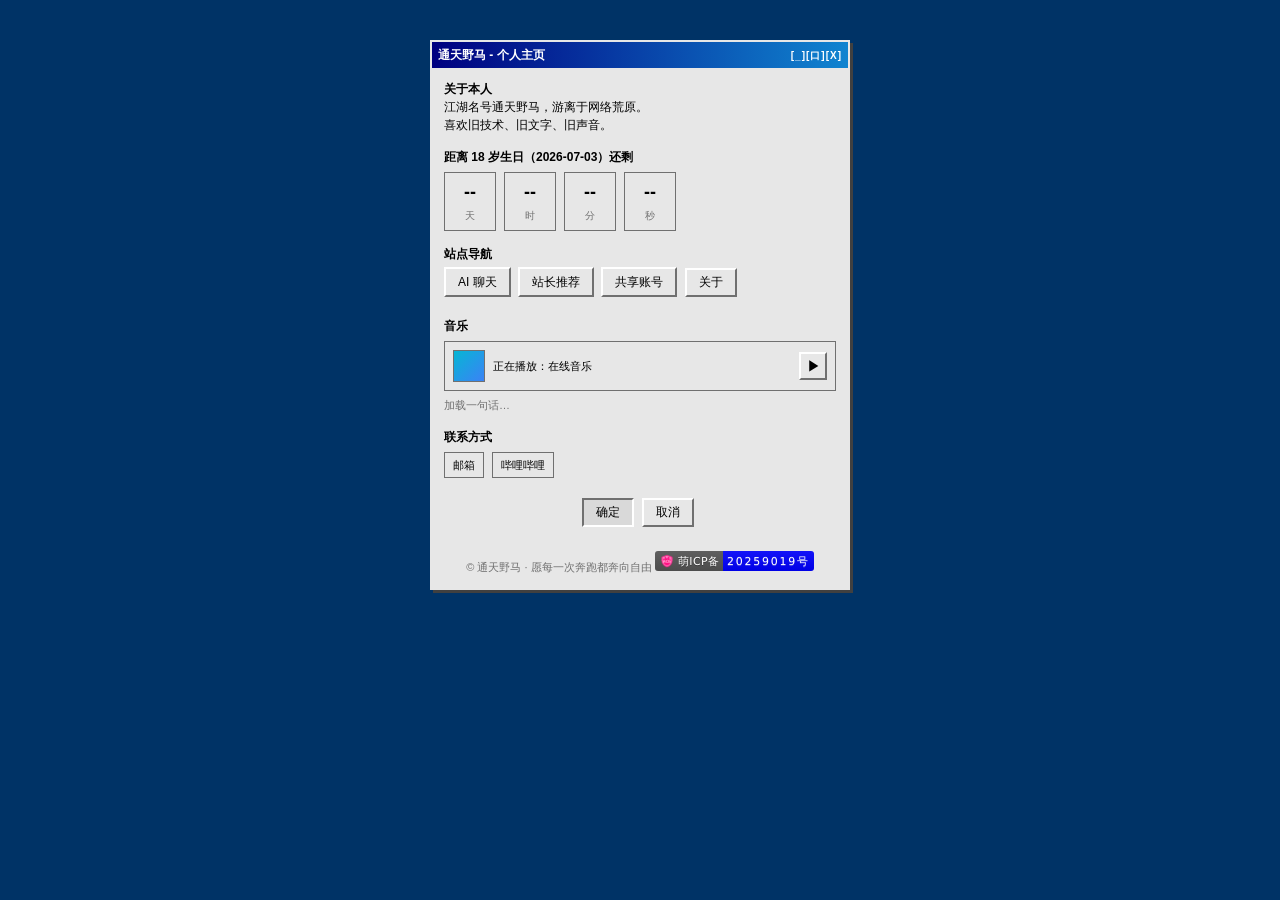
==== commit 6d169852: "Update index.html" ====
--- a/index.html
+++ b/index.html
@@ -1,320 +1,385 @@
 <!DOCTYPE html>
 <html lang="zh-CN">
 <head>
-  <meta charset="UTF-8" />
-  <meta name="viewport" content="width=device-width, initial-scale=1" />
-  <title>通天野马的个人主页 · 修复显示不全</title>
-  <meta name="description" content="通天野马的个人主页｜Minecraft 爱好者｜高中生站长" />
-  <link rel="preload" as="image" href="https://q1.qlogo.cn/g?b=qq&nk=2932944216&s=100">
-  <style>
- 
-    :root{
-      --bg: radial-gradient(1200px 600px at 10% 0%, #0ea5e9 0%, transparent 60%),
-            radial-gradient(800px 600px at 100% 0%, #22c55e 0%, transparent 60%),
-            radial-gradient(900px 500px at 50% 100%, #a855f7 0%, transparent 60%),
-            #0b1020;
-      --card: rgba(255,255,255,0.08);
-      --card-border: rgba(255,255,255,0.2);
-      --text: #e6f1ff;
-      --muted: #a8b3c9;
-      --btn: #111827;
-      --btn-text: #e5e7eb;
-    }
-    *{ box-sizing:border-box }
-    html{ height:auto }
-    body{
-      margin:0;
-      min-height:100vh; /* 回退 */
-      min-height:100svh; /* iOS 16+ 安全视口 */
-      min-height:100dvh; /* 新标准 */
-      background: var(--bg);
-      background-size:200% 200%;
-      color: var(--text);
-      font-family:-apple-system,BlinkMacSystemFont,"Segoe UI",Roboto,Helvetica,Arial,"PingFang SC","Noto Sans SC","Microsoft YaHei",sans-serif;
-      padding: 0 env(safe-area-inset-right) env(safe-area-inset-bottom) env(safe-area-inset-left);
-      animation:bgShift 20s ease infinite;
-    }
-    @keyframes bgShift{0%{background-position:0% 0%}50%{background-position:100% 50%}100%{background-position:0% 0%}}
-
-    main.wrap{ width:min(1100px,100%); margin-inline:auto; padding:24px 16px 40px; display:grid; gap:20px }
-
-    .card{ background:var(--card); border:1px solid var(--card-border); border-radius:18px; backdrop-filter:blur(10px); box-shadow:0 10px 30px rgba(0,0,0,.25), inset 0 1px 0 rgba(255,255,255,.05) }
-
-    header.card{ display:grid; grid-template-columns:auto 1fr; gap:18px; align-items:center; padding:20px }
-    .avatar{ width:96px;height:96px;border-radius:50%; border:2px solid rgba(255,255,255,.3); background:#0b1020 url('https://q1.qlogo.cn/g?b=qq&nk=2932944216&s=100') center/cover no-repeat; position:relative; box-shadow:0 6px 20px rgba(34,211,238,.35) }
-    .avatar::after{ content:""; position:absolute; inset:-6px; border-radius:50%; background:conic-gradient(from 0deg,#06b6d4,transparent 60%); filter:blur(12px); opacity:.35; z-index:-1 }
-    .floating{ animation:float 4s ease-in-out infinite }
-    @keyframes float{0%{transform:translateY(0)}50%{transform:translateY(-4px)}100%{transform:translateY(0)}}
-
-    .title{ display:flex; flex-direction:column; gap:4px }
-    h1{margin:0;font-size:clamp(22px,3.3vw,36px)}
-    .subtitle{color:var(--muted); font-size:14px; min-height:1.4em}
-
-  
-    .grid{ display:grid; grid-template-columns: repeat(12, 1fr); gap:16px }
-    .panel{ padding:16px }
-
-    #block-countdown{ grid-column: span 12 }
-    #block-nav{ grid-column: span 7 }
-    #block-music{ grid-column: span 5 }
-    #block-contact{ grid-column: span 12 }
-
-    @media (max-width: 960px){
-      #block-nav{ grid-column: span 12 }
-      #block-music{ grid-column: span 12 }
-    }
-    @media (max-width: 640px){
-      .grid{ grid-template-columns: 1fr }
-      #block-countdown, #block-nav, #block-music, #block-contact{ grid-column: 1 / -1 }
-    }
-
-    .buttons{ display:flex; flex-wrap:wrap; gap:12px }
-    .btn{ appearance:none; border:none; cursor:pointer; display:inline-flex; align-items:center; gap:8px; padding:10px 14px; border-radius:12px; font-weight:600; background:var(--btn); color:var(--btn-text); border:1px solid rgba(255,255,255,.08); text-decoration:none; transition: transform .08s ease, background .2s ease, box-shadow .2s ease; box-shadow:0 4px 10px rgba(0,0,0,.25); position:relative; overflow:hidden }
-    .btn::after{ content:""; position:absolute; inset:0; background:radial-gradient(circle at var(--x,50%) var(--y,50%), rgba(255,255,255,.18), transparent 40%); opacity:0; transition:opacity .2s }
-    .btn:hover{ transform:translateY(-1px) }
-    .btn:hover::after{ opacity:1 }
-    .btn-accent{ background:linear-gradient(135deg,#3b82f6,#06b6d4); color:white }
-
-    .countdown{ display:flex; gap:10px; flex-wrap:wrap }
-    .chip{ background:rgba(255,255,255,.06); border:1px solid rgba(255,255,255,.12); padding:12px 14px; border-radius:12px; text-align:center; min-width:92px }
-    .chip strong{ display:block; font-size:22px; transition:transform .2s ease }
-    .chip.bump strong{ transform:scale(1.1) }
-    .chip span{ color:var(--muted); font-size:12px }
-
-    .links{ display:flex; gap:14px; flex-wrap:wrap; align-items:center }
-    .icon-link{ display:inline-flex; align-items:center; gap:8px; padding:10px 12px; border-radius:12px; background:rgba(255,255,255,.06); border:1px solid rgba(255,255,255,.12); text-decoration:none; color:var(--text) }
-    .icon{ width:20px; height:20px; display:inline-block }
-
-
-    .music-player { background: rgba(255,255,255,0.05); border:1px solid rgba(255,255,255,0.15); border-radius:14px; padding:16px; display: grid; grid-template-columns: auto 1fr auto; align-items: center; gap:12px; box-shadow: 0 4px 14px rgba(0,0,0,0.18); }
-    .music-cover { width: 44px; height: 44px; border-radius: 10px; background: linear-gradient(135deg,#06b6d4,#3b82f6) }
-    .music-title { font-size: 14px; color: #a8b3c9 }
-    .music-ctrl { display:flex; align-items:center; gap:8px }
-    .music-btn { width:48px; height:48px; border:none; border-radius:50%; background: linear-gradient(135deg,#3b82f6,#06b6d4); color:#fff; font-size:18px; font-weight:700; cursor:pointer; display:inline-flex; align-items:center; justify-content:center; transition: transform .1s ease }
-    .music-btn:hover { transform: scale(1.05) }
-    .hitokoto { margin-top:10px; font-size:14px; color:#a8b3c9; opacity:.95 }
-
-    footer{ color:var(--muted); font-size:13px; text-align:center; margin-top:20px; }
-    /* ICP备案图片样式 */
-    footer .icp-link {
-      display: inline-block;
-      margin-top: 8px;
-    }
-    footer .icp-link img {
-      height: 18px;
-      vertical-align: middle;
-    }
-
-    .modal-backdrop{ position:fixed; inset:0; background:rgba(0,0,0,.5); display:none; align-items:center; justify-content:center; padding:20px; z-index:50 }
-    .modal{ width:min(560px,100%); background:#0f172a; border:1px solid rgba(255,255,255,.12); border-radius:16px; padding:18px }
-    .modal h3{ margin:0 0 10px 0 }
-    .modal p{ color:var(--muted); line-height:1.7 }
-    .modal .actions{ display:flex; gap:10px; justify-content:flex-end; margin-top:14px }
-
-    .reveal{ opacity:0; transform:translateY(12px); transition:opacity .6s ease, transform .6s ease }
-    .reveal.in{ opacity:1; transform:none }
-
-    @media (max-width:640px){ .buttons{ flex-direction:column } .btn, .icon-link{ width:100%; justify-content:center } }
-
-
-    @media (prefers-reduced-motion:reduce){ *{ animation:none !important; transition:none !important } }
-  </style>
+<meta charset="UTF-8">
+<title>通天野马 · Win2000 立体复古站</title>
+<meta name="viewport" content="width=device-width,initial-scale=1.0,maximum-scale=1.0,user-scalable=no">
+<style>
+/* ========== Win2000 经典灰度 ========== */
+:root{
+    --face:#e7e7e7;
+    --light:#ffffff;
+    --shadow:#707070;
+    --dkshadow:#404040;
+    --text:#000000;
+    --bg:#003366;          /* 老深蓝背景 */
+    --title-bg:linear-gradient(to right,#000080,#1084d0);
+    --window-width:420px;
+}
+*{
+    box-sizing:border-box;
+}
+body{
+    margin:0;
+    padding:0;
+    background:var(--bg);
+    font:12px/1.5 Tahoma,Helvetica,Arial,sans-serif;
+    color:var(--text);
+    display:flex;
+    justify-content:center;
+    align-items:flex-start;
+    min-height:100vh;
+}
+#win{
+    width:var(--window-width);
+    background:var(--face);
+    margin-top:40px;
+    padding:2px;
+    box-shadow:3px 3px 0 var(--dkshadow);
+}
+.titlebar{
+    background:var(--title-bg);
+    color:#fff;
+    padding:4px 6px;
+    font-weight:bold;
+    display:flex;
+    justify-content:space-between;
+    align-items:center;
+}
+.titlebar span:last-child{
+    font-size:10px;
+    letter-spacing:1px;
+}
+.content{
+    padding:12px;
+}
+.section{
+    margin-bottom:14px;
+}
+/* ========== 立体按钮 ========== */
+.btn{
+    display:inline-block;
+    background:var(--face);
+    color:var(--text);
+    text-decoration:none;
+    padding:4px 12px;
+    margin:4px 4px 6px 0;
+    border-style:solid;
+    border-width:2px;
+    border-left-color:var(--light);
+    border-top-color:var(--light);
+    border-right-color:var(--shadow);
+    border-bottom-color:var(--shadow);
+    font-size:12px;
+    cursor:pointer;
+    user-select:none;
+}
+.btn:hover{
+    background:#f0f0f0;
+}
+。btn:active,
+.btn.pressed{
+    border-left-color:var(--shadow);
+    border-top-color:var(--shadow);
+    border-right-color:var(--light);
+    border-bottom-color:var(--light);
+    background:#d9d9d9;
+}
+/* ========== 倒计时 ========== */
+.countdown{
+    display:flex;
+    gap:8px;
+    margin-top:6px;
+}
+.chip{
+    background:var(--face);
+    border:1px solid var(--shadow);
+    padding:6px 8px;
+    text-align:center;
+    min-width:52px;
+}
+.chip strong{
+    display:block;
+    font-size:18px;
+}
+.chip span{
+    font-size:10px;
+    color:var(--shadow);
+}
+/* ========== 音乐播放器 ========== */
+.music-player{
+    background:var(--face);
+    border:1px solid var(--shadow);
+    padding:8px;
+    display:flex;
+    align-items:center;
+    gap:8px;
+    margin-top:6px;
+}
+.music-cover{
+    width:32px;
+    height:32px;
+    border:1px solid var(--shadow);
+    background:linear-gradient(135deg,#06b6d4,#3b82f6);
+}
+.music-title{
+    flex:1;
+    font-size:11px;
+    white-space:nowrap;
+    overflow:hidden;
+    text-overflow:ellipsis;
+}
+.music-btn{
+    width:28px;
+    height:28px;
+    border:2px solid;
+    border-left-color:var(--light);
+    border-top-color:var(--light);
+    border-right-color:var(--shadow);
+    border-bottom-color:var(--shadow);
+    background:var(--face);
+    font-size:14px;
+    line-height:1;
+    cursor:pointer;
+}
+.music-btn:active{
+    border-left-color:var(--shadow);
+    border-top-color:var(--shadow);
+    border-right-color:var(--light);
+    border-bottom-color:var(--light);
+    background:#d9d9d9;
+}
+/* ========== 联系方式 ========== */
+.links{
+    display:flex;
+    flex-wrap:wrap;
+    gap:8px;
+    margin-top:6px;
+}
+.icon-link{
+    display:inline-flex;
+    align-items:center;
+    gap:6px;
+    padding:4px 8px;
+    border:1px solid var(--shadow);
+    background:var(--face);
+    text-decoration:none;
+    color:var(--text);
+    font-size:11px;
+}
+/* ========== 弹窗 ========== */
+.modal-backdrop{
+    position:fixed;
+    inset:0;
+    background:rgba(0,0,0,.45);
+    display:none;
+    align-items:center;
+    justify-content:center;
+    z-index:99;
+}
+.modal{
+    width:min(360px,90%);
+    background:var(--face);
+    border:2px solid;
+    border-left-color:var(--light);
+    border-top-color:var(--light);
+    border-right-color:var(--dkshadow);
+    border-bottom-color:var(--dkshadow);
+    padding:14px;
+}
+.modal h3{
+    margin:0 0 8px 0;
+    font-size:14px;
+}
+.modal p{
+    margin:0 0 12px 0;
+    font-size:12px;
+    line-height:1.6;
+}
+.modal .actions{
+    display:flex;
+    justify-content:flex-end;
+    gap:8px;
+}
+/* ========== 底部 ========== */
+footer{
+    text-align:center;
+    font-size:11px;
+    color:var(--shadow);
+    margin-top:12px;
+}
+/* ========== ICP 备案图片 ========== */
+footer .icp-link{
+    display:inline-block;
+    margin-top:6px;
+}
+footer 。icp-link img{
+    height:14px;
+    vertical-align:middle;
+}
+</style>
+<base target="_blank">
+<base target="_blank">
 </head>
 <body>
-  <main class="wrap">
-    <header class="card reveal">
-      <div class="avatar floating" aria-hidden="true"></div>
-      <div class="title">
-        <h1>🐎 通天野马的个人主页</h1>
-        <div class="subtitle">Minecraft 爱好者｜高中生站长｜欢迎来访</div>
-      </div>
-    </header>
-
-    <section class="grid">
-      <section id="block-countdown" class="card panel reveal" aria-labelledby="countdown-title">
-        <h2 id="countdown-title" style="margin:0 0 10px 0">🎉 距离 2026-07-03 00:00（18岁生日）倒计时</h2>
-        <div class="countdown" id="countdown">
-          <div class="chip"><strong id="d">--</strong><span>天</span></div>
-          <div class="chip"><strong id="h">--</strong><span>时</span></div>
-          <div class="chip"><strong id="m">--</strong><span>分</span></div>
-          <div class="chip"><strong id="s">--</strong><span>秒</span></div>
-        </div>
-        <p id="countdown-tip" style="margin-top:10px;color:var(--muted)">系统将根据你的本地时间计算。</p>
-      </section>
-
-      <section id="block-nav" class="card panel reveal" aria-labelledby="nav-title">
-        <h2 id="nav-title" style="margin:0 0 10px 0">🧭 站点导航</h2>
-        <div class="buttons">
-          <a class="btn btn-accent" href="https://chat.shandiana.cn" target="_blank" rel="noopener noreferrer" aria-label="AI">AI</a>
-          <a class="btn" href="https://www.rainyun.com/MzA5MTM=_" target="_blank" rel="noopener noreferrer" aria-label="站长推荐">站长推荐</a>
-          <a class="btn" href="https://gxzh.shandiana.cn/" target="_blank" rel="noopener noreferrer" aria-label="共享账号">共享账号</a>
-          <button class="btn" id="aboutBtn" aria-haspopup="dialog" aria-controls="aboutModal">关于</button>
-        </div>
-      </section>
-
-      <section id="block-music" class="card panel reveal" aria-labelledby="music-title">
-        <h2 id="music-title" style="margin:0 0 10px 0">🎵 音乐</h2>
-        <div class="music-player">
-          <div class="music-cover" aria-hidden="true"></div>
-          <div class="music-title" id="trackName">正在播放：在线音乐</div>
-          <div class="music-ctrl">
-            <button id="playPauseBtn" class="music-btn" aria-label="播放/暂停">▶︎</button>
-          </div>
-          <audio id="audio" preload="none" src="https://lw-sycdn.kuwo.cn/95afc649f66bdc9bdb4a760f15de6030/6895635d/resource/30106/trackmedia/M500004alEEO1pjOdt.mp3?bitrate$128&from=vip" style="display:none"></audio>
-        </div>
-        <div id="hitokoto" class="hitokoto">加载一句话…</div>
-      </section>
-
-      <section id="block-contact" class="card panel reveal" aria-labelledby="contact-title">
-        <h2 id="contact-title" style="margin:0 0 10px 0">📡 联系方式</h2>
-        <div class="links">
-          <a class="icon-link" href="http://wpa.qq.com/msgrd?v=3&uin=2932944216&site=qq&menu=yes" target="_blank" rel="noopener noreferrer" aria-label="QQ">QQ</a>
-          <a class="icon-link" href="mailto:2932944216@qq.com" aria-label="邮箱">邮箱</a>
-          <a class="icon-link" href="https://space.bilibili.com/1675718825" target="_blank" rel="noopener noreferrer" aria-label="哔哩哔哩">哔哩哔哩</a>
-        </div>
-      </section>
-    </section>
-
-    <footer>
-      <p style="text-align:center">© <span id="year"></span> 通天野马 · Powered by HTML + CSS + JS · 愿每一次奔跑都奔向自由 🐎</p>
-      <!-- 添加ICP备案链接 -->
-      <a href="https://icp.gov.moe/?keyword=20258865" target="_blank" rel="noopener noreferrer" class="icp-link">
-        <img alt="icp" src="/assets/images/footer/icp.svg">
-      </a>
-    </footer>
-  </main>
-
-
-  <div class="modal-backdrop" id="aboutBackdrop" role="dialog" aria-modal="true" aria-labelledby="aboutTitle">
-    <div class="modal" id="aboutModal">
-      <h3 id="aboutTitle">关于本站</h3>
-      <p>关于我：<br/>我是 <strong>通天野马</strong>，一个高中生，同时也是本站站长。很高兴认识你！</p>
-      <div class="actions">
-        <a class="btn btn-accent" href="https://zanzhu.shandiana.cn/" target="_blank" rel="noopener noreferrer">💖 赞助我</a>
-        <button class="btn" id="closeAbout">关闭</button>
-      </div>
+
+<div id="win">
+    <div class="titlebar">
+        <span>通天野马 - 个人主页</span>
+        <span>[_][口][X]</span>
     </div>
-  </div>
-
-  <script>
-
-    document.getElementById('year').textContent = new Date().getFullYear();
-
-  
-    document.querySelectorAll('.btn').forEach(btn=>{
-      btn.addEventListener('pointermove', (e)=>{
-        const r = btn.getBoundingClientRect();
-        btn.style.setProperty('--x', (e.clientX - r.left) + 'px');
-        btn.style.setProperty('--y', (e.clientY - r.top) + 'px');
-      });
-    });
-
-
-    // 修改生日日期为 2026-07-03
-    const target = new Date('2026-07-03T00:00:00');
-    const d = document.getElementById('d');
-    const h = document.getElementById('h');
-    const m = document.getElementById('m');
-    const s = document.getElementById('s');
-    const tip = document.getElementById('countdown-tip');
-
-    let last = {d:null,h:null,m:null,s:null};
-    function bumpIfChange(id, val){
-      if(last[id] !== val){
-        document.getElementById(id).parentElement.classList.add('bump');
-        setTimeout(()=>document.getElementById(id).parentElement.classList.remove('bump'), 180);
-        last[id] = val;
-      }
+
+    <div class="content">
+        <!-- 关于 -->
+        <div class="section">
+            <b>关于本人</b><br>
+            江湖名号通天野马，游离于网络荒原。<br>
+            喜欢旧技术、旧文字、旧声音。
+        </div>
+
+        <!-- 倒计时 -->
+        <div class="section">
+            <b>距离 18 岁生日（2026-07-03）还剩</b>
+            <div class="countdown" id="countdown">
+                <div class="chip"><strong id="d">--</strong><span>天</span></div>
+                <div class="chip"><strong id="h">--</strong><span>时</span></div>
+                <div class="chip"><strong id="m">--</strong><span>分</span></div>
+                <div class="chip"><strong id="s">--</strong><span>秒</span></div>
+            </div>
+        </div>
+
+        <!-- 导航 -->
+        <div class="section">
+            <b>站点导航</b>
+            <div>
+                <a class="btn" href="https://chat.shandiana.cn" target="_blank">AI 聊天</a>
+                <a class="btn" href="https://www.rainyun.com/MzA5MTM=" target="_blank">站长推荐</a>
+                <a class="btn" href="https://gxzh.shandiana.cn" target="_blank">共享账号</a>
+                <button class="btn" id="aboutBtn">关于</button>
+            </div>
+        </div>
+
+        <!-- 音乐 -->
+        <div class="section">
+            <b>音乐</b>
+            <div class="music-player">
+                <div class="music-cover" aria-hidden="true"></div>
+                <div class="music-title" id="trackName">正在播放：在线音乐</div>
+                <button id="playPauseBtn" class="music-btn" aria-label="播放/暂停">▶</button>
+            </div>
+            <audio id="audio" preload="none"
+                   src="https://lw-sycdn.kuwo.cn/95afc649f66bdc9bdb4a760f15de6030/6895635d/resource/30106/trackmedia/M500004alEEO1pjOdt.mp3?bitrate=128&from=vip"></audio>
+            <div id="hitokoto" style="font-size:11px;color:var(--shadow);margin-top:6px">加载一句话…</div>
+        </div>
+
+        <!-- 联系方式 -->
+        <div class="section">
+            <b>联系方式</b>
+            <div class="links">
+                <a class="icon-link" href="mailto:3824181006@qq.com">邮箱</a>
+                <a class="icon-link" href="https://space.bilibili.com/3546878893361411?spm_id_from=333.1007.0.0">哔哩哔哩</a>
+            </div>
+        </div>
+
+        <!-- 底部按钮 -->
+        <div style="text-align:center;margin-top:16px;">
+            <button class="btn pressed">确定</button>
+            <button class="btn">取消</button>
+        </div>
+
+        <!-- 页脚（已放好 ICP 备案） -->
+        <footer>
+            © <span id="year"></span> 通天野马 · 愿每一次奔跑都奔向自由
+            <div class="icp-link">
+                <a href="https://icp.gov.moe/?keyword=20259019" target="_blank" rel="noopener noreferrer">
+                    <img alt="icp" src="/assets/images/footer/icp.svg">
+                </a>
+            </div>
+        </footer>
+    </div>
+</div>
+
+<!-- 关于弹窗 -->
+<div class="modal-backdrop" id="aboutBackdrop">
+    <div class="modal">
+        <h3>关于本站</h3>
+        <p>我是 <strong>通天野马</strong>，一个10行代码9行报错的站长。很高兴认识你！</p>
+        <div class="actions">
+            <button class="btn" id="closeAbout">关闭</button>
+        </div>
+    </div>
+</div>
+
+<script>
+/* ========== 通用工具 ========== */
+const $ = q => document.querySelector(q);
+const $$ = q => document.querySelectorAll(q);
+
+/* ========== 年份 ========== */
+$('#year').textContent = new Date().getFullYear();
+
+/* ========== 倒计时 ========== */
+const target = new Date('2026-07-03T00:00:00');
+const cd = {d:$('#d'),h:$('#h'),m:$('#m'),s:$('#s')};
+let last = {d:null,h:null,m:null,s:null};
+function bump(id,val){
+    if(last[id]!==val){
+        cd[id].parentElement.style.transform = 'scale(1.15)';
+        setTimeout(()=>cd[id].parentElement.style.transform='',180);
+        last[id]=val;
     }
-    function updateCountdown(){
-      const now = new Date();
-      const ms = target - now;
-      if (ms <= 0){
-        d.textContent = '0'; h.textContent = '0'; m.textContent = '0'; s.textContent = '0';
-        tip.textContent = '倒计时结束！生日快乐，通天野马！18岁啦！';
-        return;
-      }
-      const totalSeconds = Math.floor(ms / 1000);
-      const days = Math.floor(totalSeconds / (3600*24));
-      const hours = Math.floor((totalSeconds % (3600*24)) / 3600);
-      const minutes = Math.floor((totalSeconds % 3600) / 60);
-      const seconds = totalSeconds % 60;
-      d.textContent = days; bumpIfChange('d', days);
-      h.textContent = hours.toString().padStart(2,'0'); bumpIfChange('h', hours);
-      m.textContent = minutes.toString().padStart(2,'0'); bumpIfChange('m', minutes);
-      s.textContent = seconds.toString().padStart(2,'0'); bumpIfChange('s', seconds);
+}
+function updateCountdown(){
+    const ms = target - new Date();
+    if(ms<=0){ Object.values(cd).forEach(el=>el.textContent='0'); return; }
+    const t = Math.floor(ms/1000);
+    const d=Math.floor(t/86400),h=Math.floor(t%86400/3600),m=Math.floor(t%3600/60),s=t%60;
+    cd.d.textContent=d; bump('d',d);
+    cd.h.textContent=h.toString().padStart(2,'0'); bump('h',h);
+    cd。m.textContent=m.toString().padStart(2,'0'); bump('m',m);
+    cd.s.textContent=s.toString().padStart(2,'0'); bump('s',s);
+}
+updateCountdown();
+setInterval(updateCountdown,1000);
+
+/* ========== 音乐 ========== */
+const audio=$('#audio'),btn=$('#playPauseBtn');
+btn.onclick=()=>{ audio.paused?audio.play():audio.pause(); };
+audio.onplay=()=>btn.textContent='⏸';
+audio.onpause=()=>btn.textContent='▶';
+document.addEventListener('visibilitychange',()=>document.hidden&&audio.pause());
+
+/* ========== 每日一句 ========== */
+const quotes=[
+    '愿每一次奔跑都奔向自由。',
+    '方块之上，也有无限宇宙。',
+    '保持好奇，保持热爱。',
+    '今天也要元气满满！',
+    '把目标拆成方块，一块一块搭起来。'
+];
+const idx = (new Date().getFullYear()*372 + (new Date().getMonth()+1)*31 + new Date().getDate()) % quotes.length;
+$('#hitokoto').textContent = quotes[idx];
+
+/* ========== 关于弹窗 ========== */
+$('#aboutBtn').onclick = () => $('#aboutBackdrop').style.display='flex';
+$('#closeAbout').onclick = () => $('#aboutBackdrop').style.display='none';
+$('#aboutBackdrop').onclick = e => { if(e.target===$('#aboutBackdrop')) $('#aboutBackdrop').style.display='none'; };
+window.addEventListener('keydown',e=>{ if(e.key==='Escape') $('#aboutBackdrop').style.display='none'; });
+
+/* ========== 生日提醒 ========== */
+(function(){
+    const now=new Date();
+    if(当前.getMonth()===6&&now.getDate()===3){
+        const is18=now.getFullYear()===2026;
+        const msg=is18?'🎂 通天野马，18岁生日快乐！愿前程似锦，所愿皆成！':'🎂 通天野马，生日快乐！';
+        $('#aboutModal').innerHTML=`
+            <h3>生日快乐</h3>
+            <p>${msg}</p>
+            <div class="actions"><button class="btn" id="birthdayClose">谢谢</button></div>`;
+        $('#aboutBackdrop').style.display='flex';
+        $('#birthdayClose').onclick=()=>$('#aboutBackdrop').style.display='none';
     }
-    updateCountdown();
-    setInterval(updateCountdown, 1000);
-
-   
-    const aboutBtn = document.getElementById('aboutBtn');
-    const backdrop = document.getElementById('aboutBackdrop');
-    const closeAbout = document.getElementById('closeAbout');
-    function openAbout(){ backdrop.style.display = 'flex'; }
-    function closeModal(){ backdrop.style.display = 'none'; }
-    aboutBtn.addEventListener('click', openAbout);
-    if (closeAbout) closeAbout.addEventListener('click', closeModal);
-    backdrop.addEventListener('click', (e)=>{ if(e.target === backdrop) closeModal(); });
-    window.addEventListener('keydown', (e)=>{ if(e.key==='Escape') closeModal(); })
-
-   
-    const audio = document.getElementById('audio');
-    const playPauseBtn = document.getElementById('playPauseBtn');
-    const trackName = document.getElementById('trackName');
-
-    function refreshIcon(){ playPauseBtn.textContent = audio.paused ? '▶︎' : '⏸'; }
-    playPauseBtn.addEventListener('click', ()=>{ if (audio.paused) { audio.play(); } else { audio.pause(); } });
-    audio.addEventListener('play', refreshIcon);
-    audio.addEventListener('pause', refreshIcon);
-    document.addEventListener('visibilitychange', ()=>{ if (document.hidden) { audio.pause(); } });
-    refreshIcon();
-
-    
-    (function(){
-      const QUOTES = [
-        '愿每一次奔跑都奔向自由。',
-        '方块之上，也有无限宇宙。',
-        '保持好奇，保持热爱。',
-        '今天也要元气满满！',
-        '把目标拆成方块，一块一块搭起来。',
-        '不畏前路漫漫，心有光就不怕远。',
-        '愿你前程似锦，所愿皆成。',
-        '让喜欢的一切，发光。',
-        '慢慢来，但一直在。'
-      ];
-      const d = new Date();
-      const idx = (d.getFullYear()*372 + (d.getMonth()+1)*31 + d.getDate()) % QUOTES.length; 
-      const el = document.getElementById('hitokoto');
-      if (el) el.textContent = QUOTES[idx];
-    })();
-
-    
-    const io = new IntersectionObserver((entries)=>{
-      entries.forEach(e=>{ if(e.isIntersecting){ e.target.classList.add('in'); io.unobserve(e.target); } });
-    }, { threshold: 0.12 });
-    document.querySelectorAll('.reveal').forEach(el=> io.observe(el));
-
-    
-    const subtitle = document.querySelector('.subtitle');
-    const full = subtitle.textContent; subtitle.textContent = '';
-    let i = 0; (function 输入(){ subtitle.textContent = full.slice(0, ++i); if(i < full.length) setTimeout(输入, 40); })();
-
-    
-    function showBirthdayPopup(){
-      const now = new Date();
-      // 修改生日弹窗触发日期为 7月3日
-      if (当前.getMonth() === 6 && now.getDate() === 3){
-        const is2026 = now.getFullYear() === 2026;
-        const msg = is2026 ? '🎂 通天野马，18岁生日快乐！愿前程似锦，所愿皆成！' : '🎂 通天野马，生日快乐！';
-        const modal = document.getElementById('aboutModal');
-        const original = modal.innerHTML;
-        modal.innerHTML = `<h3>生日快乐</h3><p style=\"line-height:1.8\">${msg}</p><div class=\"actions\"><button class=\"btn\" id=\"birthdayClose\">谢谢</button></div>`;
-        backdrop.style.display = 'flex';
-        document.getElementById('birthdayClose').addEventListener('click', ()=>{ backdrop.style.display = 'none'; modal.innerHTML = original; const cb = document.getElementById('closeAbout'); if (cb) cb.addEventListener('click', closeModal); });
-      }
-    }
-    showBirthdayPopup();
-  </script>
+})();
+</script>
 </body>
 </html>
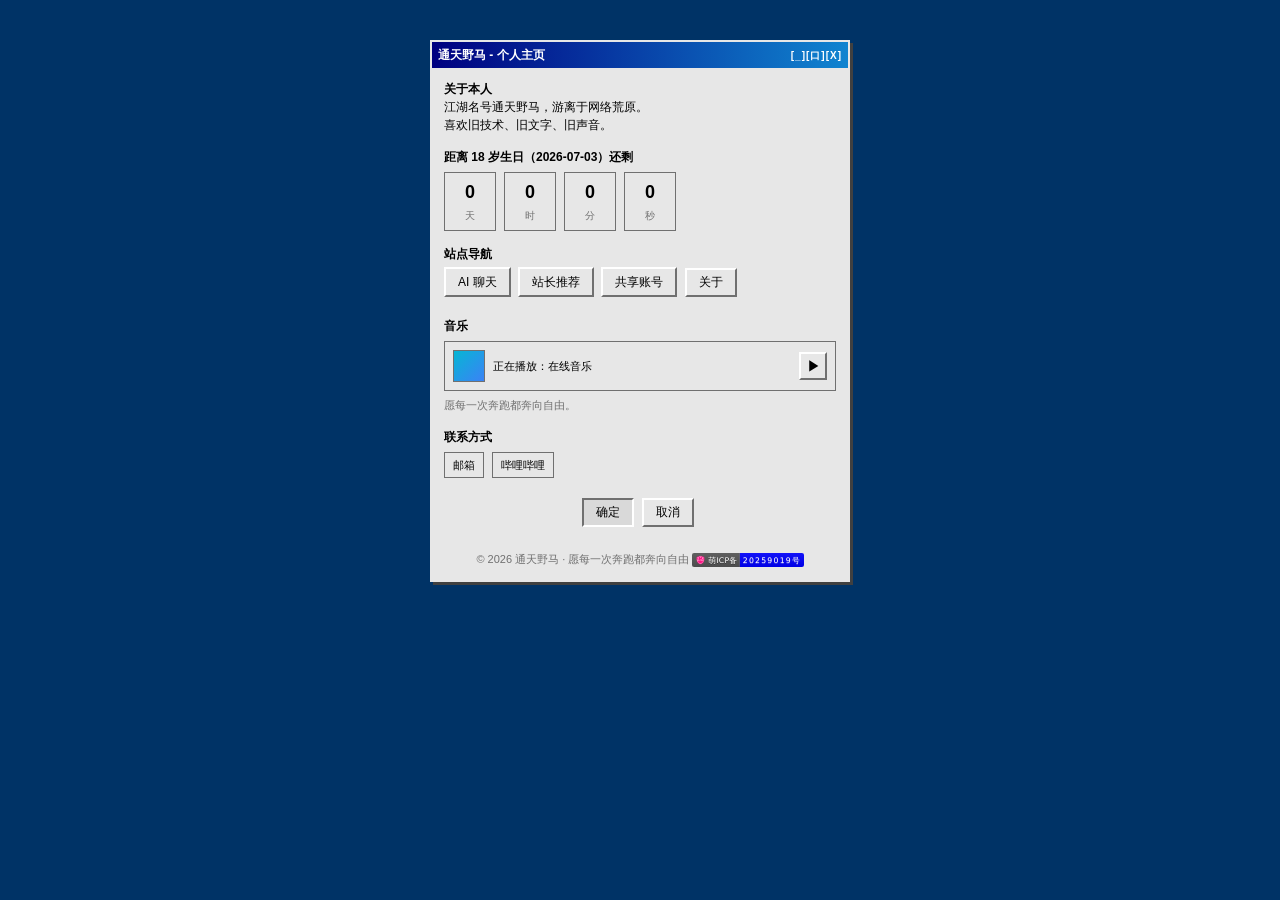
==== commit 873ee407: "Update index.html" ====
--- a/index.html
+++ b/index.html
@@ -12,13 +12,11 @@
     --shadow:#707070;
     --dkshadow:#404040;
     --text:#000000;
-    --bg:#003366;          /* 老深蓝背景 */
+    --bg:#003366;
     --title-bg:linear-gradient(to right,#000080,#1084d0);
     --window-width:420px;
 }
-*{
-    box-sizing:border-box;
-}
+*{box-sizing:border-box;}
 body{
     margin:0;
     padding:0;
@@ -46,16 +44,9 @@
     justify-content:space-between;
     align-items:center;
 }
-.titlebar span:last-child{
-    font-size:10px;
-    letter-spacing:1px;
-}
-.content{
-    padding:12px;
-}
-.section{
-    margin-bottom:14px;
-}
+.titlebar span:last-child{font-size:10px;letter-spacing:1px;}
+.content{padding:12px;}
+.section{margin-bottom:14px;}
 /* ========== 立体按钮 ========== */
 .btn{
     display:inline-block;
@@ -74,10 +65,8 @@
     cursor:pointer;
     user-select:none;
 }
-.btn:hover{
-    background:#f0f0f0;
-}
-。btn:active,
+.btn:hover{background:#f0f0f0;}
+.btn:active,
 .btn.pressed{
     border-left-color:var(--shadow);
     border-top-color:var(--shadow);
@@ -86,139 +75,30 @@
     background:#d9d9d9;
 }
 /* ========== 倒计时 ========== */
-.countdown{
-    display:flex;
-    gap:8px;
-    margin-top:6px;
-}
-.chip{
-    background:var(--face);
-    border:1px solid var(--shadow);
-    padding:6px 8px;
-    text-align:center;
-    min-width:52px;
-}
-.chip strong{
-    display:block;
-    font-size:18px;
-}
-.chip span{
-    font-size:10px;
-    color:var(--shadow);
-}
+.countdown{display:flex;gap:8px;margin-top:6px;}
+.chip{background:var(--face);border:1px solid var(--shadow);padding:6px 8px;text-align:center;min-width:52px;}
+.chip strong{display:block;font-size:18px;}
+.chip span{font-size:10px;color:var(--shadow);}
 /* ========== 音乐播放器 ========== */
-.music-player{
-    background:var(--face);
-    border:1px solid var(--shadow);
-    padding:8px;
-    display:flex;
-    align-items:center;
-    gap:8px;
-    margin-top:6px;
-}
-.music-cover{
-    width:32px;
-    height:32px;
-    border:1px solid var(--shadow);
-    background:linear-gradient(135deg,#06b6d4,#3b82f6);
-}
-.music-title{
-    flex:1;
-    font-size:11px;
-    white-space:nowrap;
-    overflow:hidden;
-    text-overflow:ellipsis;
-}
-.music-btn{
-    width:28px;
-    height:28px;
-    border:2px solid;
-    border-left-color:var(--light);
-    border-top-color:var(--light);
-    border-right-color:var(--shadow);
-    border-bottom-color:var(--shadow);
-    background:var(--face);
-    font-size:14px;
-    line-height:1;
-    cursor:pointer;
-}
-.music-btn:active{
-    border-left-color:var(--shadow);
-    border-top-color:var(--shadow);
-    border-right-color:var(--light);
-    border-bottom-color:var(--light);
-    background:#d9d9d9;
-}
+.music-player{background:var(--face);border:1px solid var(--shadow);padding:8px;display:flex;align-items:center;gap:8px;margin-top:6px;}
+.music-cover{width:32px;height:32px;border:1px solid var(--shadow);background:linear-gradient(135deg,#06b6d4,#3b82f6);}
+.music-title{flex:1;font-size:11px;white-space:nowrap;overflow:hidden;text-overflow:ellipsis;}
+.music-btn{width:28px;height:28px;border:2px solid;border-left-color:var(--light);border-top-color:var(--light);border-right-color:var(--shadow);border-bottom-color:var(--shadow);background:var(--face);font-size:14px;line-height:1;cursor:pointer;}
+.music-btn:active{border-left-color:var(--shadow);border-top-color:var(--shadow);border-right-color:var(--light);border-bottom-color:var(--light);background:#d9d9d9;}
 /* ========== 联系方式 ========== */
-.links{
-    display:flex;
-    flex-wrap:wrap;
-    gap:8px;
-    margin-top:6px;
-}
-.icon-link{
-    display:inline-flex;
-    align-items:center;
-    gap:6px;
-    padding:4px 8px;
-    border:1px solid var(--shadow);
-    background:var(--face);
-    text-decoration:none;
-    color:var(--text);
-    font-size:11px;
-}
+.links{display:flex;flex-wrap:wrap;gap:8px;margin-top:6px;}
+.icon-link{display:inline-flex;align-items:center;gap:6px;padding:4px 8px;border:1px solid var(--shadow);background:var(--face);text-decoration:none;color:var(--text);font-size:11px;}
 /* ========== 弹窗 ========== */
-.modal-backdrop{
-    position:fixed;
-    inset:0;
-    background:rgba(0,0,0,.45);
-    display:none;
-    align-items:center;
-    justify-content:center;
-    z-index:99;
-}
-.modal{
-    width:min(360px,90%);
-    background:var(--face);
-    border:2px solid;
-    border-left-color:var(--light);
-    border-top-color:var(--light);
-    border-right-color:var(--dkshadow);
-    border-bottom-color:var(--dkshadow);
-    padding:14px;
-}
-.modal h3{
-    margin:0 0 8px 0;
-    font-size:14px;
-}
-.modal p{
-    margin:0 0 12px 0;
-    font-size:12px;
-    line-height:1.6;
-}
-.modal .actions{
-    display:flex;
-    justify-content:flex-end;
-    gap:8px;
-}
+.modal-backdrop{position:fixed;inset:0;background:rgba(0,0,0,.45);display:none;align-items:center;justify-content:center;z-index:99;}
+.modal{width:min(360px,90%);background:var(--face);border:2px solid;border-left-color:var(--light);border-top-color:var(--light);border-right-color:var(--dkshadow);border-bottom-color:var(--dkshadow);padding:14px;}
+.modal h3{margin:0 0 8px 0;font-size:14px;}
+.modal p{margin:0 0 12px 0;font-size:12px;line-height:1.6;}
+.modal .actions{display:flex;justify-content:flex-end;gap:8px;}
 /* ========== 底部 ========== */
-footer{
-    text-align:center;
-    font-size:11px;
-    color:var(--shadow);
-    margin-top:12px;
-}
-/* ========== ICP 备案图片 ========== */
-footer .icp-link{
-    display:inline-block;
-    margin-top:6px;
-}
-footer 。icp-link img{
-    height:14px;
-    vertical-align:middle;
-}
+footer{text-align:center;font-size:11px;color:var(--shadow);margin-top:12px;}
+footer .icp-link{display:inline-block;margin-top:6px;}
+footer .icp-link img{height:14px;vertical-align:middle;}
 </style>
-<base target="_blank">
 <base target="_blank">
 </head>
 <body>
@@ -277,7 +157,7 @@
             <b>联系方式</b>
             <div class="links">
                 <a class="icon-link" href="mailto:3824181006@qq.com">邮箱</a>
-                <a class="icon-link" href="https://space.bilibili.com/3546878893361411?spm_id_from=333.1007.0.0">哔哩哔哩</a>
+                <a class="icon-link" href="https://space.bilibili.com/3546878893361411" target="_blank">哔哩哔哩</a>
             </div>
         </div>
 
@@ -336,7 +216,7 @@
     const d=Math.floor(t/86400),h=Math.floor(t%86400/3600),m=Math.floor(t%3600/60),s=t%60;
     cd.d.textContent=d; bump('d',d);
     cd.h.textContent=h.toString().padStart(2,'0'); bump('h',h);
-    cd。m.textContent=m.toString().padStart(2,'0'); bump('m',m);
+    cd.m.textContent=m.toString().padStart(2,'0'); bump('m',m);
     cd.s.textContent=s.toString().padStart(2,'0'); bump('s',s);
 }
 updateCountdown();
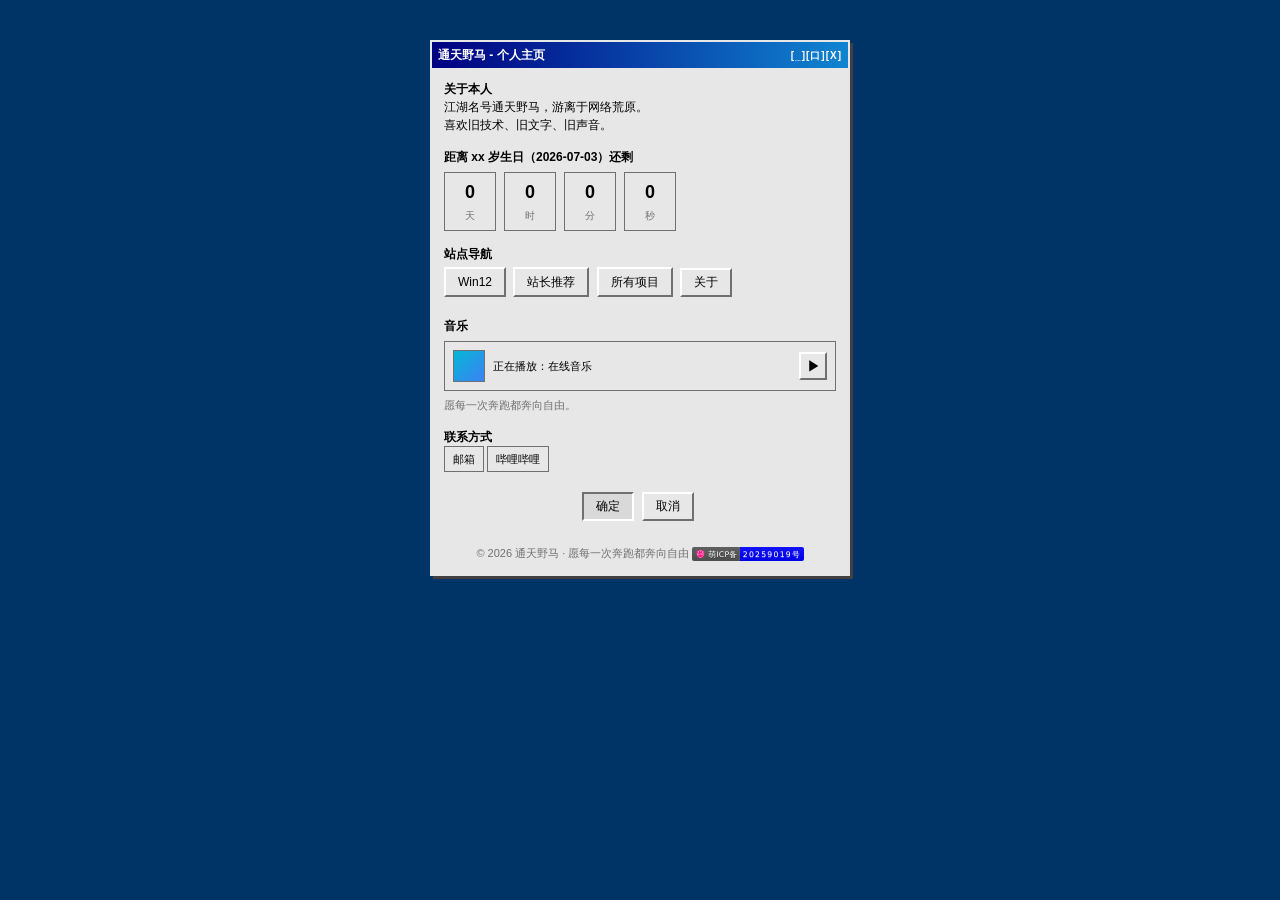
==== commit 01841f6f: "Update index.html" ====
--- a/index.html
+++ b/index.html
@@ -84,9 +84,9 @@
 .music-cover{width:32px;height:32px;border:1px solid var(--shadow);background:linear-gradient(135deg,#06b6d4,#3b82f6);}
 .music-title{flex:1;font-size:11px;white-space:nowrap;overflow:hidden;text-overflow:ellipsis;}
 .music-btn{width:28px;height:28px;border:2px solid;border-left-color:var(--light);border-top-color:var(--light);border-right-color:var(--shadow);border-bottom-color:var(--shadow);background:var(--face);font-size:14px;line-height:1;cursor:pointer;}
-.music-btn:active{border-left-color:var(--shadow);border-top-color:var(--shadow);border-right-color:var(--light);border-bottom-color:var(--light);background:#d9d9d9;}
+。music-btn:active{border-left-color:var(--shadow);border-top-color:var(--shadow);border-right-color:var(--light);border-bottom-color:var(--light);background:#d9d9d9;}
 /* ========== 联系方式 ========== */
-.links{display:flex;flex-wrap:wrap;gap:8px;margin-top:6px;}
+。links{display:flex;flex-wrap:wrap;gap:8px;margin-top:6px;}
 .icon-link{display:inline-flex;align-items:center;gap:6px;padding:4px 8px;border:1px solid var(--shadow);background:var(--face);text-decoration:none;color:var(--text);font-size:11px;}
 /* ========== 弹窗 ========== */
 .modal-backdrop{position:fixed;inset:0;background:rgba(0,0,0,.45);display:none;align-items:center;justify-content:center;z-index:99;}
@@ -119,7 +119,7 @@
 
         <!-- 倒计时 -->
         <div class="section">
-            <b>距离 18 岁生日（2026-07-03）还剩</b>
+            <b>距离 xx 岁生日（2026-07-03）还剩</b>
             <div class="countdown" id="countdown">
                 <div class="chip"><strong id="d">--</strong><span>天</span></div>
                 <div class="chip"><strong id="h">--</strong><span>时</span></div>
@@ -132,9 +132,9 @@
         <div class="section">
             <b>站点导航</b>
             <div>
-                <a class="btn" href="https://chat.shandiana.cn" target="_blank">AI 聊天</a>
-                <a class="btn" href="https://www.rainyun.com/MzA5MTM=" target="_blank">站长推荐</a>
-                <a class="btn" href="https://gxzh.shandiana.cn" target="_blank">共享账号</a>
+                <a class="btn" href="http://ttym1.tbit.xin/win12/desktop.html" target="_blank">Win12</a>
+                <a class="btn" href="https://www.rainyun.com/NjY2OTYy_" target="_blank">站长推荐</a>
+                <a class="btn" href="http://ttym1.tbit.xin/menu.html" target="_blank">所有项目</a>
                 <button class="btn" id="aboutBtn">关于</button>
             </div>
         </div>
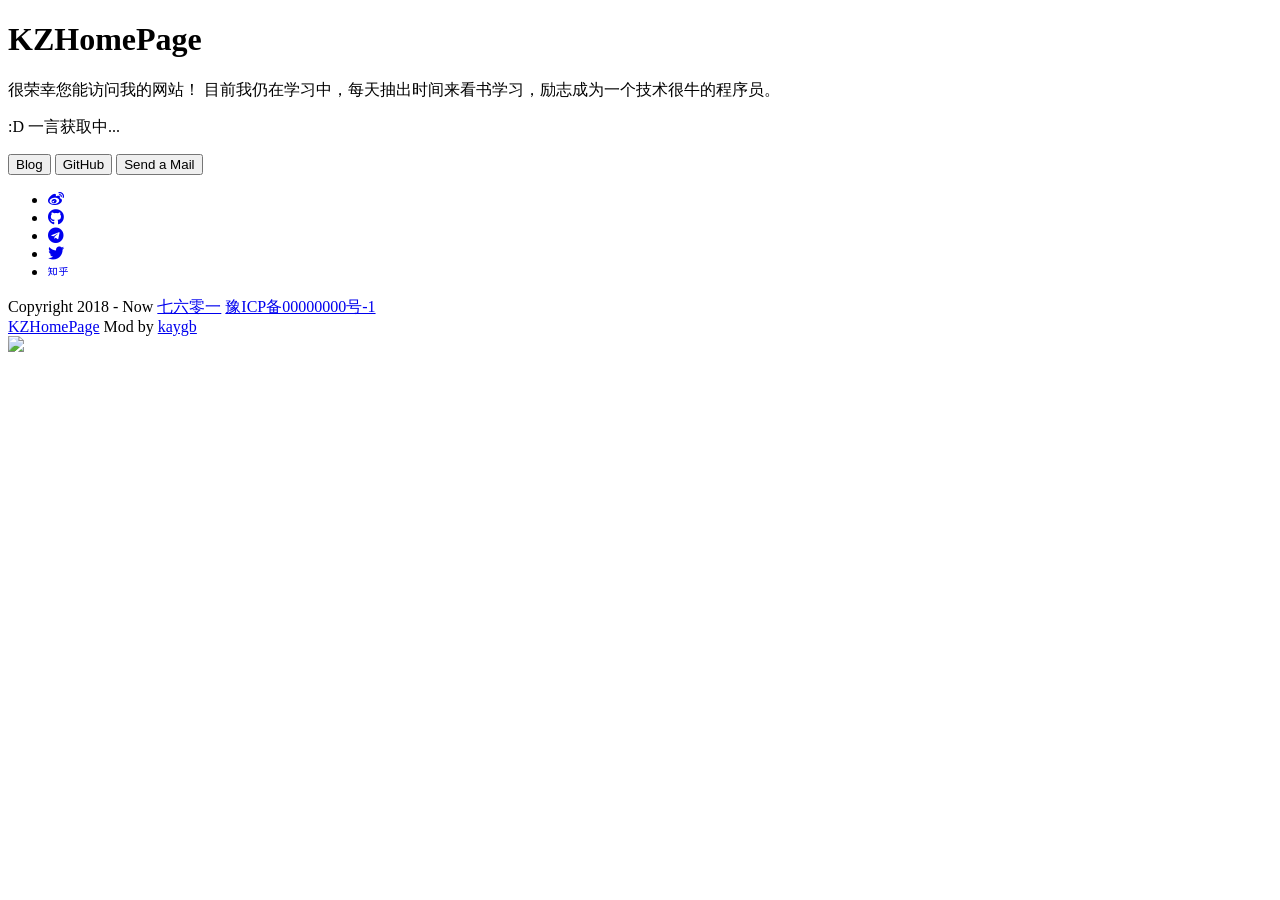
==== commit 902ef03a: "Update index.html" ====
--- a/index.html
+++ b/index.html
@@ -1,265 +1,133 @@
 <!DOCTYPE html>
-<html lang="zh-CN">
+<html lang="">
+
 <head>
-<meta charset="UTF-8">
-<title>通天野马 · Win2000 立体复古站</title>
-<meta name="viewport" content="width=device-width,initial-scale=1.0,maximum-scale=1.0,user-scalable=no">
-<style>
-/* ========== Win2000 经典灰度 ========== */
-:root{
-    --face:#e7e7e7;
-    --light:#ffffff;
-    --shadow:#707070;
-    --dkshadow:#404040;
-    --text:#000000;
-    --bg:#003366;
-    --title-bg:linear-gradient(to right,#000080,#1084d0);
-    --window-width:420px;
-}
-*{box-sizing:border-box;}
-body{
-    margin:0;
-    padding:0;
-    background:var(--bg);
-    font:12px/1.5 Tahoma,Helvetica,Arial,sans-serif;
-    color:var(--text);
-    display:flex;
-    justify-content:center;
-    align-items:flex-start;
-    min-height:100vh;
-}
-#win{
-    width:var(--window-width);
-    background:var(--face);
-    margin-top:40px;
-    padding:2px;
-    box-shadow:3px 3px 0 var(--dkshadow);
-}
-.titlebar{
-    background:var(--title-bg);
-    color:#fff;
-    padding:4px 6px;
-    font-weight:bold;
-    display:flex;
-    justify-content:space-between;
-    align-items:center;
-}
-.titlebar span:last-child{font-size:10px;letter-spacing:1px;}
-.content{padding:12px;}
-.section{margin-bottom:14px;}
-/* ========== 立体按钮 ========== */
-.btn{
-    display:inline-block;
-    background:var(--face);
-    color:var(--text);
-    text-decoration:none;
-    padding:4px 12px;
-    margin:4px 4px 6px 0;
-    border-style:solid;
-    border-width:2px;
-    border-left-color:var(--light);
-    border-top-color:var(--light);
-    border-right-color:var(--shadow);
-    border-bottom-color:var(--shadow);
-    font-size:12px;
-    cursor:pointer;
-    user-select:none;
-}
-.btn:hover{background:#f0f0f0;}
-.btn:active,
-.btn.pressed{
-    border-left-color:var(--shadow);
-    border-top-color:var(--shadow);
-    border-right-color:var(--light);
-    border-bottom-color:var(--light);
-    background:#d9d9d9;
-}
-/* ========== 倒计时 ========== */
-.countdown{display:flex;gap:8px;margin-top:6px;}
-.chip{background:var(--face);border:1px solid var(--shadow);padding:6px 8px;text-align:center;min-width:52px;}
-.chip strong{display:block;font-size:18px;}
-.chip span{font-size:10px;color:var(--shadow);}
-/* ========== 音乐播放器 ========== */
-.music-player{background:var(--face);border:1px solid var(--shadow);padding:8px;display:flex;align-items:center;gap:8px;margin-top:6px;}
-.music-cover{width:32px;height:32px;border:1px solid var(--shadow);background:linear-gradient(135deg,#06b6d4,#3b82f6);}
-.music-title{flex:1;font-size:11px;white-space:nowrap;overflow:hidden;text-overflow:ellipsis;}
-.music-btn{width:28px;height:28px;border:2px solid;border-left-color:var(--light);border-top-color:var(--light);border-right-color:var(--shadow);border-bottom-color:var(--shadow);background:var(--face);font-size:14px;line-height:1;cursor:pointer;}
-。music-btn:active{border-left-color:var(--shadow);border-top-color:var(--shadow);border-right-color:var(--light);border-bottom-color:var(--light);background:#d9d9d9;}
-/* ========== 联系方式 ========== */
-。links{display:flex;flex-wrap:wrap;gap:8px;margin-top:6px;}
-.icon-link{display:inline-flex;align-items:center;gap:6px;padding:4px 8px;border:1px solid var(--shadow);background:var(--face);text-decoration:none;color:var(--text);font-size:11px;}
-/* ========== 弹窗 ========== */
-.modal-backdrop{position:fixed;inset:0;background:rgba(0,0,0,.45);display:none;align-items:center;justify-content:center;z-index:99;}
-.modal{width:min(360px,90%);background:var(--face);border:2px solid;border-left-color:var(--light);border-top-color:var(--light);border-right-color:var(--dkshadow);border-bottom-color:var(--dkshadow);padding:14px;}
-.modal h3{margin:0 0 8px 0;font-size:14px;}
-.modal p{margin:0 0 12px 0;font-size:12px;line-height:1.6;}
-.modal .actions{display:flex;justify-content:flex-end;gap:8px;}
-/* ========== 底部 ========== */
-footer{text-align:center;font-size:11px;color:var(--shadow);margin-top:12px;}
-footer .icp-link{display:inline-block;margin-top:6px;}
-footer .icp-link img{height:14px;vertical-align:middle;}
-</style>
-<base target="_blank">
+    <meta charset="UTF-8">
+    <meta name="viewport" content="width=device-width, initial-scale=1, shrink-to-fit=no">
+    <!-- 浏览器标签上显示的网站标题 -->
+    <title>月色真美,风也温柔</title>
+    <!-- 网站介绍 -->
+    <meta name="description" content="KZHomePage是一款二次元卡片式个人网站主页模板">
+    <!-- 网站关键字 -->
+    <meta name="keywords" content="风也温柔,个人主页,程序员">
+    <!-- 浏览器标签上显示的图标 -->
+    <link rel="icon" type="image/ico" href="//sdn.geekzu.org/avatar/4cc893d113dd74ceca73f9863f2c5446/">
+    <!-- 样式文件 -->
+    <link rel="stylesheet" href="https://cdn.staticfile.org/twitter-bootstrap/4.4.1/css/bootstrap.min.css">
+    <link rel="stylesheet" href="https://cdn.staticfile.org/font-awesome/5.12.1/css/all.min.css">
+    <link rel="stylesheet" href="./static/style.css?v=1.2.0">
+    <link rel="stylesheet" href="./static/APlayer-1.10.1/dist/APlayer.min.css">
+
+    <!-- 自定义设置 -->
+    <style>
+        body {
+            /*背景图片URL 可使用随机图片API */
+            background-image: url("./static/images/bg.jpeg");
+        }
+
+        .photo-bg {
+            /* 卡片左侧图片 */
+            background-image: url("./static/images/fbg.jpg");
+        }
+
+        .kz-video {
+            /* 背景视频，none: 不显示 unset 显示 */
+            display: none; 
+        }
+    </style>
+    <script>
+        // 音乐设置
+        let meting_music_api = "https://www.kezez.com/api/meting-api/";// meting api
+        let music_server = "netease"; // 音乐服务：网易云 netease 参见 meting api支持的服务
+        let music_type = "playlist"; // 歌曲类型：歌单playlist 单首歌曲 song  专辑 album
+        let music_id = "8362718673"; // 歌单ID或歌曲ID或者专辑ID 20173709 29732992
+        let music_order = "random"; // 音频循环顺序, 顺序播放： 'list', 随机播放：'random'
+        let music_mini = false; // mini模式 吸底模式开启后此选项实效 true / false
+        let music_fixed = false; // 吸底模式
+        let music_volume = 0.7; // 默认音量
+        let music_autoplay = false; // 自动播放
+        let music_loop = "all"; // 音频循环播放, 可选值: 'all', 'one', 'none' ，分别为全部循环，单曲循环，不循环
+
+        // 一言设置
+        let hitokoto_api = "https://v1.hitokoto.cn"; // 一言API
+    </script>
+    <!-- end 自定义设置 -->
 </head>
+
 <body>
+    <div class="kz-video">
+        <video src="./static/video/lty.mp4" autoplay="autoplay" loop muted playsinline="" webkit-playsinline=""></video>
+    </div>
+    <div id="main" class="container">
+        <div class="row my-card justify-content-center">
+            <div class="col-lg-4 photo-bg"></div>
+            <div class="col-lg-8 card">
+                <!-- 大标题 -->
+                <h1>KZHomePage</h1>
+                <!-- 标题下的一段话 -->
+                <p>
+                    很荣幸您能访问我的网站！ 目前我仍在学习中，每天抽出时间来看书学习，励志成为一个技术很牛的程序员。
+                </p>
+                <p id="hitokoto_text">:D 一言获取中...</p>
+                <div class="container-fluid">
+                    <div class="row">
+                        <!-- 导航按钮组 -->
+                        <button data-href="//www.kezez.com" data-title="Blog" data-window="pop" data-anim="4"
+                            data-area-w="80%" data-area-h="90%" data-shade="false"
+                            class="kz-nav-btn btn btn-primary col-lg-4">Blog</button>
 
-<div id="win">
-    <div class="titlebar">
-        <span>通天野马 - 个人主页</span>
-        <span>[_][口][X]</span>
-    </div>
+                        <button data-href="https://github.com/kaygb/KZHomePage" data-title="GitHub" data-window="newtab"
+                            data-anim="4" data-area-w="80%" data-area-h="90%" data-shade="false"
+                            class="kz-nav-btn btn btn-secondary col-lg-4">GitHub</button>
 
-    <div class="content">
-        <!-- 关于 -->
-        <div class="section">
-            <b>关于本人</b><br>
-            江湖名号通天野马，游离于网络荒原。<br>
-            喜欢旧技术、旧文字、旧声音。
-        </div>
+                        <button data-href="https://mail.qq.com/cgi-bin/qm_share?t=qm_mailme&email=hi@kezez.com"
+                            data-title="Blog" data-window="pop" data-anim="4" data-area-w="80%" data-area-h="90%"
+                            data-shade="false" class="kz-nav-btn btn btn-success col-lg-4">Send a Mail</button>
 
-        <!-- 倒计时 -->
-        <div class="section">
-            <b>距离 xx 岁生日（2026-07-03）还剩</b>
-            <div class="countdown" id="countdown">
-                <div class="chip"><strong id="d">--</strong><span>天</span></div>
-                <div class="chip"><strong id="h">--</strong><span>时</span></div>
-                <div class="chip"><strong id="m">--</strong><span>分</span></div>
-                <div class="chip"><strong id="s">--</strong><span>秒</span></div>
+                        <!-- end 导航按钮组 -->
+                    </div>
+                </div>
+                <!-- aplayer inner -->
+                <div id="aplayer-inner" class="aplayer"></div>
+                <!-- end aplayer inner -->
+                <ul class="social mt-1">
+                    <li><a href="https://weibo.com/u/5223004318"><i class="fab fa-weibo " aria-hidden="true"></i></a>
+                    </li>
+                    <li><a href="https://github.com/kaygb"><i class="fab fa-github" aria-hidden="true"></i></a></li>
+                    <li><a href="#"><i class="fab fa-telegram" aria-hidden="true"></i></a></li>
+                    <li><a href="#"><i class="fab fa-twitter" aria-hidden="true"></i></a></li>
+                    <li><a href="https://www.zhihu.com/people/kaygb/"><i class="fab fa-zhihu"
+                                aria-hidden="true"></i></a></li>
+                </ul>
+
+                <footer>
+                    <p>Copyright 2018 - Now <a href="https://www.170601.xyz/" target="_blank">七六零一</a>
+                        <a href="http://beian.miit.gov.cn/" target="_blank">豫ICP备00000000号-1</a>
+                        <br>
+                        <a href="https://github.com/kaygb/KZHomePage" target="_blank" rel="">KZHomePage</a>
+                        Mod by
+                        <a href="https://github.com/kaygb" target="_blank" rel="">kaygb</a>
+                        <br>
+                        <a href="https://console.upyun.com/register/?invite=r1FdZxBoH" target="_blank"
+                            rel="nofollow"><img src="https://bu.dusays.com/2021/12/15/9991d2344d2ca.png"
+                                style="width:50px;"></a>
+                    </p>
+                </footer>
             </div>
         </div>
 
-        <!-- 导航 -->
-        <div class="section">
-            <b>站点导航</b>
-            <div>
-                <a class="btn" href="http://ttym1.tbit.xin/win12/desktop.html" target="_blank">Win12</a>
-                <a class="btn" href="https://www.rainyun.com/NjY2OTYy_" target="_blank">站长推荐</a>
-                <a class="btn" href="http://ttym1.tbit.xin/menu.html" target="_blank">所有项目</a>
-                <button class="btn" id="aboutBtn">关于</button>
-            </div>
-        </div>
+    </div>
 
-        <!-- 音乐 -->
-        <div class="section">
-            <b>音乐</b>
-            <div class="music-player">
-                <div class="music-cover" aria-hidden="true"></div>
-                <div class="music-title" id="trackName">正在播放：在线音乐</div>
-                <button id="playPauseBtn" class="music-btn" aria-label="播放/暂停">▶</button>
-            </div>
-            <audio id="audio" preload="none"
-                   src="https://lw-sycdn.kuwo.cn/95afc649f66bdc9bdb4a760f15de6030/6895635d/resource/30106/trackmedia/M500004alEEO1pjOdt.mp3?bitrate=128&from=vip"></audio>
-            <div id="hitokoto" style="font-size:11px;color:var(--shadow);margin-top:6px">加载一句话…</div>
-        </div>
+    <!-- aplayer -->
+    <div id="aplayer-fixed" class="aplayer"></div>
+    <script src="https://cdn.staticfile.org/jquery/3.2.1/jquery.min.js"></script>
+    <script src="./static/APlayer-1.10.1/dist/APlayer.min.js"></script>
+    <script src="./static/Meting.min.js"></script>
+    <!-- end_aplayer -->
+    <script src="https://cdn.staticfile.org/popper.js/1.15.0/umd/popper.min.js"></script>
+    <script defer src="https://cdn.staticfile.org/twitter-bootstrap/4.4.1/js/bootstrap.min.js"></script>
+    <script src="./static/layer-v3.5.1/layer/layer.js"></script>
 
-        <!-- 联系方式 -->
-        <div class="section">
-            <b>联系方式</b>
-            <div class="links">
-                <a class="icon-link" href="mailto:3824181006@qq.com">邮箱</a>
-                <a class="icon-link" href="https://space.bilibili.com/3546878893361411" target="_blank">哔哩哔哩</a>
-            </div>
-        </div>
+    <script src="./static/main.js"></script>
 
-        <!-- 底部按钮 -->
-        <div style="text-align:center;margin-top:16px;">
-            <button class="btn pressed">确定</button>
-            <button class="btn">取消</button>
-        </div>
-
-        <!-- 页脚（已放好 ICP 备案） -->
-        <footer>
-            © <span id="year"></span> 通天野马 · 愿每一次奔跑都奔向自由
-            <div class="icp-link">
-                <a href="https://icp.gov.moe/?keyword=20259019" target="_blank" rel="noopener noreferrer">
-                    <img alt="icp" src="/assets/images/footer/icp.svg">
-                </a>
-            </div>
-        </footer>
-    </div>
-</div>
-
-<!-- 关于弹窗 -->
-<div class="modal-backdrop" id="aboutBackdrop">
-    <div class="modal">
-        <h3>关于本站</h3>
-        <p>我是 <strong>通天野马</strong>，一个10行代码9行报错的站长。很高兴认识你！</p>
-        <div class="actions">
-            <button class="btn" id="closeAbout">关闭</button>
-        </div>
-    </div>
-</div>
-
-<script>
-/* ========== 通用工具 ========== */
-const $ = q => document.querySelector(q);
-const $$ = q => document.querySelectorAll(q);
-
-/* ========== 年份 ========== */
-$('#year').textContent = new Date().getFullYear();
-
-/* ========== 倒计时 ========== */
-const target = new Date('2026-07-03T00:00:00');
-const cd = {d:$('#d'),h:$('#h'),m:$('#m'),s:$('#s')};
-let last = {d:null,h:null,m:null,s:null};
-function bump(id,val){
-    if(last[id]!==val){
-        cd[id].parentElement.style.transform = 'scale(1.15)';
-        setTimeout(()=>cd[id].parentElement.style.transform='',180);
-        last[id]=val;
-    }
-}
-function updateCountdown(){
-    const ms = target - new Date();
-    if(ms<=0){ Object.values(cd).forEach(el=>el.textContent='0'); return; }
-    const t = Math.floor(ms/1000);
-    const d=Math.floor(t/86400),h=Math.floor(t%86400/3600),m=Math.floor(t%3600/60),s=t%60;
-    cd.d.textContent=d; bump('d',d);
-    cd.h.textContent=h.toString().padStart(2,'0'); bump('h',h);
-    cd.m.textContent=m.toString().padStart(2,'0'); bump('m',m);
-    cd.s.textContent=s.toString().padStart(2,'0'); bump('s',s);
-}
-updateCountdown();
-setInterval(updateCountdown,1000);
-
-/* ========== 音乐 ========== */
-const audio=$('#audio'),btn=$('#playPauseBtn');
-btn.onclick=()=>{ audio.paused?audio.play():audio.pause(); };
-audio.onplay=()=>btn.textContent='⏸';
-audio.onpause=()=>btn.textContent='▶';
-document.addEventListener('visibilitychange',()=>document.hidden&&audio.pause());
-
-/* ========== 每日一句 ========== */
-const quotes=[
-    '愿每一次奔跑都奔向自由。',
-    '方块之上，也有无限宇宙。',
-    '保持好奇，保持热爱。',
-    '今天也要元气满满！',
-    '把目标拆成方块，一块一块搭起来。'
-];
-const idx = (new Date().getFullYear()*372 + (new Date().getMonth()+1)*31 + new Date().getDate()) % quotes.length;
-$('#hitokoto').textContent = quotes[idx];
-
-/* ========== 关于弹窗 ========== */
-$('#aboutBtn').onclick = () => $('#aboutBackdrop').style.display='flex';
-$('#closeAbout').onclick = () => $('#aboutBackdrop').style.display='none';
-$('#aboutBackdrop').onclick = e => { if(e.target===$('#aboutBackdrop')) $('#aboutBackdrop').style.display='none'; };
-window.addEventListener('keydown',e=>{ if(e.key==='Escape') $('#aboutBackdrop').style.display='none'; });
-
-/* ========== 生日提醒 ========== */
-(function(){
-    const now=new Date();
-    if(当前.getMonth()===6&&now.getDate()===3){
-        const is18=now.getFullYear()===2026;
-        const msg=is18?'🎂 通天野马，18岁生日快乐！愿前程似锦，所愿皆成！':'🎂 通天野马，生日快乐！';
-        $('#aboutModal').innerHTML=`
-            <h3>生日快乐</h3>
-            <p>${msg}</p>
-            <div class="actions"><button class="btn" id="birthdayClose">谢谢</button></div>`;
-        $('#aboutBackdrop').style.display='flex';
-        $('#birthdayClose').onclick=()=>$('#aboutBackdrop').style.display='none';
-    }
-})();
-</script>
-</body>
 </html>
